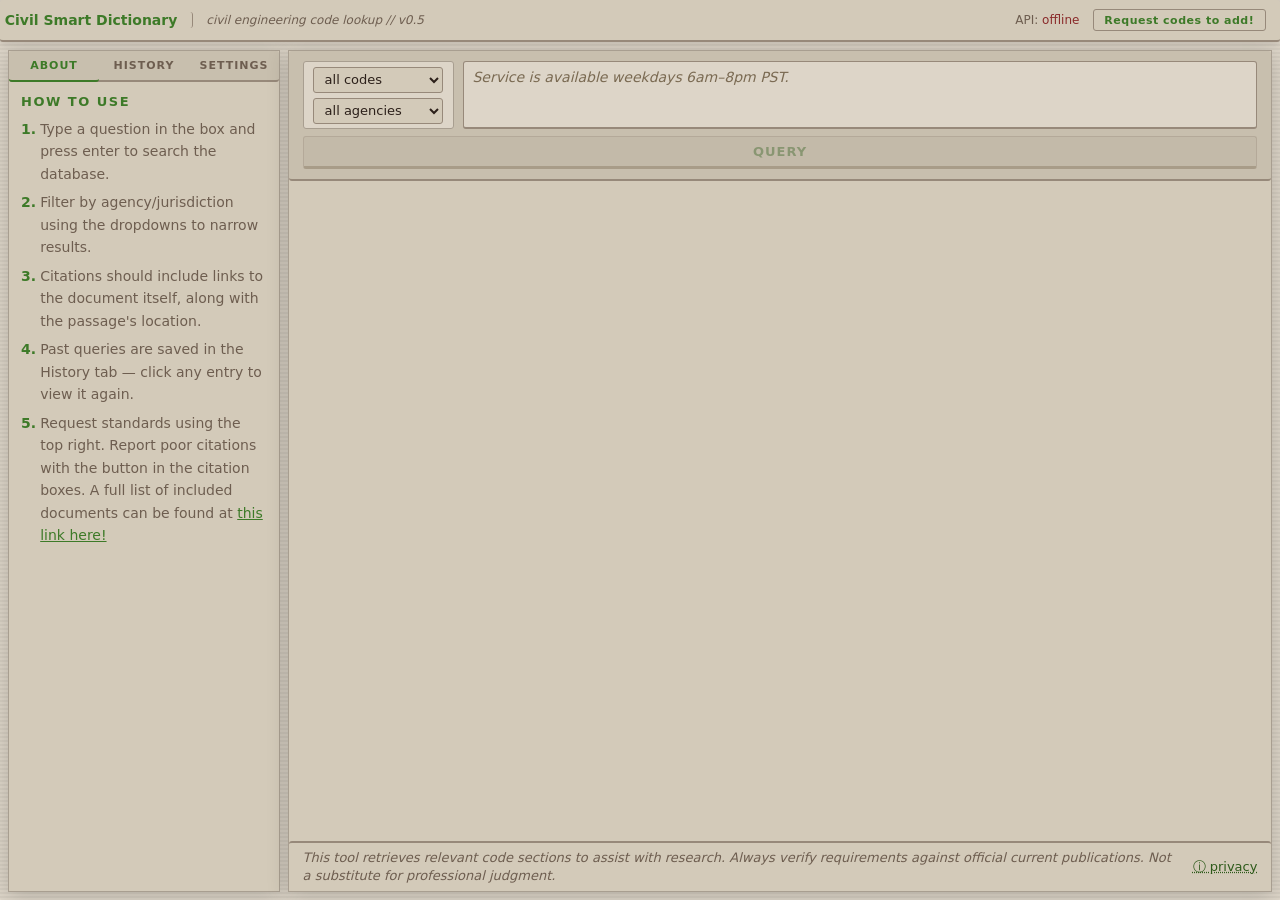
==== frontend/index.html @ 21df94f9 "Add Spot auto-recovery with AMI-based fast boot and S3 persistence - ec2_userdata.sh: new fast-boot " ====
<!DOCTYPE html>
<html lang="en" data-theme="">
<head>
<meta charset="UTF-8">
<meta name="viewport" content="width=device-width, initial-scale=1.0, viewport-fit=cover">
<title>Civil Smart Dictionary</title>
<link rel="icon" href="data:image/svg+xml,<svg xmlns='http://www.w3.org/2000/svg' viewBox='0 0 100 100'><text y='.9em' font-size='90'>📖</text></svg>">
<script>
/* Apply theme before first paint — prevents flash on dark-mode systems. */
(function(){
  var k='rag-civil-theme';
  var t=localStorage.getItem(k)||'evolve-light';
  document.documentElement.dataset.theme=t;
})();
</script>
<link rel="stylesheet" href="index.css">
</head>
<body>

<!-- ══ HEADER ══ -->
<div id="header">
  <div class="logo">Civil Smart Dictionary</div>
  <div class="tagline">civil engineering code lookup // v0.5</div>
  <div class="spacer"></div>
  <div id="status-bar">API: <span id="api-status">checking...</span></div>
  <button id="request-btn">Request codes to add!</button>
  <button id="sidebar-open" aria-label="Open panel">☰</button>
  <div id="mobile-nav">
    <button class="mobile-tab-btn active" data-tab="about">About</button>
    <button class="mobile-tab-btn" data-tab="history">History</button>
    <button class="mobile-tab-btn" data-tab="settings">Settings</button>
  </div>
</div>

<!-- ══ LAYOUT ══ -->
<div id="layout">

  <!-- ══ SIDEBAR ══ -->
  <div id="sidebar">
    <button id="sidebar-close" aria-label="Close panel">✕</button>
    <div id="sidebar-tabs">
      <button class="tab-btn active" data-tab="about">About</button>
      <button class="tab-btn" data-tab="history">History</button>
      <button class="tab-btn" data-tab="settings">Settings</button>
    </div>

    <!-- History tab -->
    <div id="tab-history" class="tab-panel">
      <div id="history-list">
        <div id="history-empty">no queries yet</div>
      </div>
    </div>

    <!-- Settings tab -->
    <div id="tab-settings" class="tab-panel">

      <div class="settings-section" id="theme-dropdown-row">
        <span class="settings-label">Theme</span>
        <select id="settings-theme-select">
          <option value="evolve-light">evolve light</option>
          <option value="evolve">evolve dark</option>
        </select>
      </div>

      <div class="settings-section" id="evolve-mode-row">
        <span class="settings-label">THEME</span>
        <div class="seg-toggle">
          <button class="seg-btn" id="evolve-light-btn">light</button>
          <button class="seg-btn" id="evolve-dark-btn">dark</button>
        </div>
      </div>

      <div class="settings-section" style="display:none">
        <button id="adv-toggle">
          <span id="adv-arrow">▶</span> Advanced Settings
        </button>
        <div id="adv-content">
          <div class="adv-row">
            <span>Result count</span>
            <input type="number" value="5" min="1" max="20"
              data-tooltip="Max source chunks returned per query">
          </div>
          <div class="adv-row">
            <span>Expand context</span>
            <input type="checkbox"
              data-tooltip="Include surrounding chunks for more context">
          </div>
        </div>
      </div>

    </div>

    <!-- About tab -->
    <div id="tab-about" class="tab-panel active">
      <div class="about-content">

        <div>
          <div class="about-section-label">How to Use</div>
          <ol class="how-to-list">
            <li data-n="1">Type a question in the box and press enter to search the database.</li>
            <li data-n="2">Filter by agency/jurisdiction using the dropdowns to narrow results.</li>
            <li data-n="3">Citations should include links to the document itself, along with the passage's location.</li>
            <li data-n="4">Past queries are saved in the History tab — click any entry to view it again.</li>
            <li data-n="5">Request standards using the top right. Report poor citations with the button in the citation boxes. A full list of included documents can be found at <a href="/standards">this link here!</a></li>
          </ol>
        </div>

      </div>
    </div>

    <div id="sidebar-footer">
      <button id="sidebar-request-btn">Request codes to add!</button>
    </div>
  </div><!-- /sidebar -->

  <!-- ══ MAIN ══ -->
  <div id="main">

    <div id="query-panel">
      <div id="query-row">
        <div id="filter-row">
          <select class="filter" id="filter-scope">
            <option value="">all codes</option>
          </select>
          <select class="filter" id="filter-agency">
            <option value="">all agencies</option>
          </select>
        </div>
        <textarea id="query-input" rows="1"
          placeholder="Ask a question..."></textarea>
      </div>
      <button id="submit-btn">QUERY</button>
    </div>

    <!-- ══ LLM CHAT WINDOW ══ -->
    <div id="chat-window">
      <div id="progress"><span class="spinner">█</span> <span id="progress-text">running query...</span></div>
      <div id="error-msg"></div>
      <!-- result cards appended here by renderResult() / streamed by runQuery() -->
    </div>
    <!-- ══ /LLM CHAT WINDOW ══ -->

    <div id="disclaimer">This tool retrieves relevant code sections to assist with research. Always verify requirements against official current publications. Not a substitute for professional judgment. <span class="privacy-tip" data-tooltip="No cookies, no tracking, no personal data collected. Usage statistics are recorded anonymously for performance monitoring.">ⓘ privacy</span></div>

  </div><!-- /main -->

</div><!-- /layout -->

<!-- ══ CORRECTION MODAL ══ -->
<div id="modal-overlay">
  <div id="modal">
    <h3>Flag Source Error</h3>
    <div class="modal-info" id="modal-info"></div>
    <label>New section number:</label>
    <input id="modal-input" type="text" placeholder="e.g. 1926.502(d)">
    <div class="modal-btns">
      <button class="modal-btn" id="modal-cancel">Cancel</button>
      <button class="modal-btn confirm" id="modal-confirm">Apply</button>
    </div>
  </div>
</div>

<!-- ══ REQUEST MODAL ══ -->
<div id="req-overlay">
  <div id="req-modal">
    <h3>Request a Document or Standard</h3>
    <p class="req-desc">Let me know what engineering codes or standards you'd like added to this tool.</p>
    <label>Document / standard to add <span class="req-required">*</span></label>
    <input id="req-doc" type="text" maxlength="200" autocomplete="off" placeholder="I cannot add copyrighted material!">
    <label>Link or related standards <span class="req-opt">(optional)</span></label>
    <textarea id="req-notes" maxlength="500" placeholder="Paste a link to the document, or list related standards and any other notes..."></textarea>
    <label>Email <span class="req-opt">(optional)</span></label>
    <input id="req-email" type="email" maxlength="120" autocomplete="off" placeholder="Fill this out and I'll let you know when it's added">
    <div class="modal-btns">
      <button class="modal-btn" id="req-cancel">Cancel</button>
      <button class="modal-btn confirm" id="req-send">Send Request</button>
    </div>
    <div id="req-status"></div>
  </div>
</div>

<!-- ══ TOOLTIP ══ -->
<div id="tooltip"></div>
<div id="sidebar-backdrop"></div>

<script>
'use strict';

/* ══════════════════════════════════════════════════════════════
   TOOLTIP SYSTEM
   Usage: add data-tooltip="your text" to any element.
   No additional JS setup needed — this block handles everything.
══════════════════════════════════════════════════════════════ */
(function() {
  const tip = document.getElementById('tooltip');
  function positionTip(x, y) {
    const pad = 14;
    const tw = tip.offsetWidth, th = tip.offsetHeight;
    let lx = x + pad, ty = y - th - pad;
    if (lx + tw > window.innerWidth  - pad) lx = x - tw - pad;
    if (ty < pad)                           ty = y + pad;
    tip.style.left = lx + 'px';
    tip.style.top  = ty + 'px';
  }
  document.addEventListener('mouseover', e => {
    const t = e.target.closest('[data-tooltip]');
    if (!t) return;
    tip.textContent = t.dataset.tooltip;
    tip.style.display = 'block';
  });
  document.addEventListener('mousemove', e => {
    if (tip.style.display !== 'block') return;
    positionTip(e.clientX, e.clientY);
  });
  document.addEventListener('mouseout', e => {
    if (e.target.closest('[data-tooltip]')) tip.style.display = 'none';
  });
  let _tipTarget = null;
  document.addEventListener('touchend', e => {
    const t = e.target.closest('[data-tooltip]');
    if (t && t !== _tipTarget) {
      const r = t.getBoundingClientRect();
      tip.textContent = t.dataset.tooltip;
      tip.style.display = 'block';
      positionTip(r.left + r.width / 2, r.top);
      _tipTarget = t;
      e.preventDefault();
    } else {
      tip.style.display = 'none';
      _tipTarget = null;
    }
  }, { passive: false });
})();

/* ══════════════════════════════════════════════════════════════
   THEME SYSTEM
══════════════════════════════════════════════════════════════ */
const THEME_KEY = 'rag-civil-theme';
const themeSelect    = document.getElementById('settings-theme-select');
const evolveDarkBtn  = document.getElementById('evolve-dark-btn');
const evolveLightBtn = document.getElementById('evolve-light-btn');

function applyTheme(theme) {
  document.documentElement.dataset.theme = theme;
  themeSelect.value = theme;
  localStorage.setItem(THEME_KEY, theme);
  evolveDarkBtn.classList.toggle('active',  theme === 'evolve');
  evolveLightBtn.classList.toggle('active', theme === 'evolve-light');
}

themeSelect.addEventListener('change', () => applyTheme(themeSelect.value));
evolveDarkBtn.addEventListener('click',  () => applyTheme('evolve'));
evolveLightBtn.addEventListener('click', () => applyTheme('evolve-light'));

applyTheme(localStorage.getItem(THEME_KEY) ||
    (window.matchMedia('(prefers-color-scheme: dark)').matches ? 'evolve' : 'evolve-light'));

/* ══════════════════════════════════════════════════════════════
   SIDEBAR TABS
══════════════════════════════════════════════════════════════ */
document.querySelectorAll('.tab-btn').forEach(btn => {
  btn.addEventListener('click', () => {
    const target = btn.dataset.tab;
    document.querySelectorAll('.tab-btn').forEach(b => b.classList.toggle('active', b.dataset.tab === target));
    document.querySelectorAll('.tab-panel').forEach(p => p.classList.toggle('active', p.id === 'tab-' + target));
  });
});

/* ══════════════════════════════════════════════════════════════
   ADVANCED SETTINGS TOGGLE
══════════════════════════════════════════════════════════════ */
document.getElementById('adv-toggle').addEventListener('click', () => {
  document.getElementById('adv-content').classList.toggle('open');
  document.getElementById('adv-arrow').classList.toggle('open');
});


/* ══════════════════════════════════════════════════════════════
   ROTATING PLACEHOLDER — typewriter effect, 10s interval
══════════════════════════════════════════════════════════════ */
let apiOffline = false;
(function() {
  const examples = [
    "What is the minimum lane width for a rural arterial road?",
    "When is a traffic impact study required for new development?",
    "What are the ADA design standards for pedestrian ramps?",
    "What compressive strength is required for bridge deck concrete?",
    "What stormwater controls are required under the EPA Construction General Permit?",
    "How far must a street tree be planted from a fire hydrant in Seattle?",
    "What is the minimum clear width for a sidewalk per PROWAG?",
    "What stopping sight distance is required at 30 mph design speed?",
    "What slope is required for an accessible parking space?",
    "What does MUTCD require for edge line markings on rural two-lane roads?",
    "What is the maximum grade allowed for a shared use path?",
  ];
  const PREFIX = `Ask a question like \u201c`;
  const input = document.getElementById('query-input');
  let phraseIdx = 0;
  let charTimer = null;

  function typePhrase() {
    if (apiOffline) return;
    const phrase = examples[phraseIdx];
    phraseIdx = (phraseIdx + 1) % examples.length;
    const full = `${PREFIX}${phrase}\u201d`;
    let i = PREFIX.length;
    input.placeholder = full.slice(0, i);
    if (charTimer) clearInterval(charTimer);
    charTimer = setInterval(() => {
      if (apiOffline) { clearInterval(charTimer); charTimer = null; return; }
      i++;
      input.placeholder = full.slice(0, i);
      if (i >= full.length) { clearInterval(charTimer); charTimer = null; }
    }, 35);
  }

  typePhrase();
  setInterval(typePhrase, 10000);
})();

/* ══════════════════════════════════════════════════════════════
   REQUEST MODAL
   Security: all user input via .value (never innerHTML);
   maxlength enforced in HTML + server-side; 30s rate limit.
══════════════════════════════════════════════════════════════ */
const reqOverlay = document.getElementById('req-overlay');
const reqSendBtn = document.getElementById('req-send');
const reqStatus  = document.getElementById('req-status');
let lastReqSend  = 0;

document.getElementById('request-btn').addEventListener('click', () => {
  document.getElementById('req-doc').value   = '';
  document.getElementById('req-notes').value = '';
  document.getElementById('req-email').value = '';
  reqStatus.textContent = ''; reqStatus.className = '';
  reqSendBtn.disabled = false; reqSendBtn.textContent = 'Send Request';
  reqOverlay.classList.add('visible');
  document.getElementById('req-doc').focus();
});

document.getElementById('req-cancel').addEventListener('click', () =>
  reqOverlay.classList.remove('visible'));
reqOverlay.addEventListener('click', e => {
  if (e.target === reqOverlay) reqOverlay.classList.remove('visible');
});

reqSendBtn.addEventListener('click', async () => {
  const doc   = document.getElementById('req-doc').value.trim().slice(0, 200);
  const notes = document.getElementById('req-notes').value.trim().slice(0, 500);
  const email = document.getElementById('req-email').value.trim().slice(0, 120);

  if (!doc) {
    reqStatus.textContent = 'Please specify a document or standard.';
    reqStatus.className = 'err';
    return;
  }
  if (Date.now() - lastReqSend < 30000) {
    reqStatus.textContent = 'Please wait before sending another request.';
    reqStatus.className = 'err';
    return;
  }

  reqSendBtn.disabled = true;
  reqSendBtn.textContent = 'Sending\u2026';
  reqStatus.textContent = ''; reqStatus.className = '';

  try {
    const r = await fetch(API + '/request', {
      method: 'POST',
      headers: {'Content-Type': 'application/json'},
      body: JSON.stringify({document: doc, notes, email}),
    });
    if (!r.ok) throw new Error((await r.json()).detail || r.statusText);
    lastReqSend = Date.now();
    reqStatus.textContent = 'Request sent \u2014 thank you!';
    reqStatus.className = 'ok';
    setTimeout(() => reqOverlay.classList.remove('visible'), 1800);
  } catch(e) {
    reqStatus.textContent = 'Send failed: ' + e.message;
    reqStatus.className = 'err';
    reqSendBtn.disabled = false;
    reqSendBtn.textContent = 'Send Request';
  }
});

/* ══════════════════════════════════════════════════════════════
   ANALYTICS — fire-and-forget usage events
══════════════════════════════════════════════════════════════ */
function logAnalyticsEvent(event, source_file = null) {
  fetch(API + '/analytics/event', {
    method: 'POST',
    headers: {'Content-Type': 'application/json'},
    body: JSON.stringify({event, source_file}),
  }).catch(e => console.error('[analytics]', e));
}

/* ══════════════════════════════════════════════════════════════
   APP STATE + ELEMENT REFS
══════════════════════════════════════════════════════════════ */
const PROD_HOSTS = ['civilsmartdictionary.com', 'www.civilsmartdictionary.com'];
const API = PROD_HOSTS.includes(window.location.hostname)
  ? 'https://api.civilsmartdictionary.com' : '';
let queryHistory = [];
let currentIndex = -1;
let pendingCorrection = null;
let lastResult = null;   // captured by renderResult / pushHistory for reportError

const SOURCE_COLOR_PALETTE = [
  '#4e8ef7', '#e06c75', '#56b6c2', '#d19a66',
  '#98c379', '#c678dd', '#e5c07b', '#61afef',
  '#be5046', '#2bbac5',
];
const _sourceColorMap = {};
let   _sourceColorIdx = 0;

function getSourceColor(sourceFile) {
  if (!_sourceColorMap[sourceFile]) {
    _sourceColorMap[sourceFile] = SOURCE_COLOR_PALETTE[_sourceColorIdx % SOURCE_COLOR_PALETTE.length];
    _sourceColorIdx++;
  }
  return _sourceColorMap[sourceFile];
}

const queryInput   = document.getElementById('query-input');
const submitBtn    = document.getElementById('submit-btn');
const filterScope  = document.getElementById('filter-scope');
const filterAgency = document.getElementById('filter-agency');
const progressEl   = document.getElementById('progress');
const progressText = document.getElementById('progress-text');
const errorEl      = document.getElementById('error-msg');
const chatWindow   = document.getElementById('chat-window');
const historyList  = document.getElementById('history-list');
const historyEmpty = document.getElementById('history-empty');
const apiStatus    = document.getElementById('api-status');
const modalOverlay = document.getElementById('modal-overlay');
const modalInfo    = document.getElementById('modal-info');
const modalInput   = document.getElementById('modal-input');
const modalCancel  = document.getElementById('modal-cancel');
const modalConfirm = document.getElementById('modal-confirm');

/* ══════════════════════════════════════════════════════════════
   API STATUS + FILTERS
══════════════════════════════════════════════════════════════ */
async function checkApi() {
  try {
    const r = await fetch(API + '/filters');
    if (!r.ok) throw new Error(r.status);
    apiOffline = false;
    apiStatus.className = 'ok';
    apiStatus.textContent = 'online';
    queryInput.disabled = false;
    submitBtn.disabled = false;
    populateFilters(await r.json());
  } catch {
    apiOffline = true;
    apiStatus.className = 'err';
    apiStatus.textContent = 'offline';
    queryInput.disabled = true;
    const pstHour = new Date().toLocaleString('en-US', {
      timeZone: 'America/Los_Angeles', hour: 'numeric', hour12: false
    });
    const h = parseInt(pstHour, 10);
    queryInput.placeholder = (h >= 6 && h < 20)
      ? 'Service is restarting — please wait a few minutes and refresh.'
      : 'Service is available weekdays 6am\u20138pm PST.';
    submitBtn.disabled = true;
  }
}

const STATE_NAMES = {
  WA: 'Washington', OR: 'Oregon', CA: 'California', ID: 'Idaho',
  MT: 'Montana', CO: 'Colorado', TX: 'Texas', FL: 'Florida',
  NY: 'New York', AZ: 'Arizona', NV: 'Nevada', UT: 'Utah',
  USA: 'United States',
};

function scopeLabel(s) {
  if (s.jurisdiction === 'FEDERAL') {
    return STATE_NAMES[s.state] || s.state || 'All federal';
  }
  if (s.jurisdiction === 'STATE') {
    return STATE_NAMES[s.state] || s.state || 'All state';
  }
  if (s.jurisdiction === 'LOCAL') {
    const loc = s.locality || '';
    const st  = s.state || '';
    return st ? `${loc}, ${st}` : loc || 'All local';
  }
  return s.jurisdiction || 'Unknown';
}

function populateFilters(data) {
  window._allAgencies = data.agencies || [];

  const tiers = ['FEDERAL', 'STATE', 'LOCAL'];
  for (const tier of tiers) {
    const tierScopes = (data.scopes || []).filter(s => s.jurisdiction === tier);
    if (!tierScopes.length) continue;

    const divider = document.createElement('option');
    divider.disabled = true;
    divider.textContent = `\u2500\u2500 ${tier.toLowerCase()} \u2500\u2500`;
    filterScope.appendChild(divider);

    for (const s of tierScopes) {
      const opt = document.createElement('option');
      opt.value = `${s.jurisdiction}|${s.state}|${s.locality}`;
      opt.textContent = '  ' + scopeLabel(s);
      opt.dataset.jurisdiction = s.jurisdiction;
      opt.dataset.state        = s.state;
      opt.dataset.locality     = s.locality;
      filterScope.appendChild(opt);
    }
  }

  updateAgencyDropdown(null);
}

function updateAgencyDropdown(scopeOpt) {
  const current = filterAgency.value;
  filterAgency.innerHTML = '<option value="">all agencies</option>';

  const agencies = (window._allAgencies || []).filter(a => {
    if (!scopeOpt) return true;
    const j = scopeOpt.dataset.jurisdiction;
    const s = scopeOpt.dataset.state;
    const l = scopeOpt.dataset.locality;
    if (j && a.jurisdiction !== j) return false;
    if (s && a.state       !== s) return false;
    if (l && a.locality    !== l) return false;
    return true;
  });

  for (const ag of agencies) {
    const opt = document.createElement('option');
    opt.value = ag.name;
    opt.textContent = ag.name;
    filterAgency.appendChild(opt);
  }

  if ([...filterAgency.options].some(o => o.value === current)) {
    filterAgency.value = current;
  }
}

filterScope.addEventListener('change', function() {
  const opt = this.selectedIndex > 0 ? this.options[this.selectedIndex] : null;
  updateAgencyDropdown(opt && opt.dataset.jurisdiction ? opt : null);
});

/* ══════════════════════════════════════════════════════════════
   QUERY RUNNER — streams source blocks one at a time via SSE
══════════════════════════════════════════════════════════════ */
async function runQuery() {
  const q = queryInput.value.trim();
  if (!q) return;

  logAnalyticsEvent('prompt_submitted');
  queryInput.value = '';
  queryInput.dispatchEvent(new Event('input'));
  setLoading(true);
  clearChatWindow();

  const card = document.createElement('div');
  card.className = 'result-card';
  const queryEcho = document.createElement('div');
  queryEcho.className = 'query-echo';
  queryEcho.textContent = q;
  card.appendChild(queryEcho);
  const respLabel = document.createElement('div');
  respLabel.className = 'section-label';
  respLabel.textContent = 'Response';
  card.appendChild(respLabel);
  chatWindow.appendChild(card);

  let sourceGroups = [];
  let tailBlock = null;
  let tailSpan   = null;

  try {
    const scopeOpt = filterScope.selectedIndex > 0
      ? filterScope.options[filterScope.selectedIndex] : null;
    const r = await fetch(API + '/query/stream', {
      method: 'POST',
      headers: {'Content-Type': 'application/json'},
      body: JSON.stringify({
        query:               q,
        filter_jurisdiction: scopeOpt?.dataset.jurisdiction || null,
        filter_state:        scopeOpt?.dataset.state        || null,
        filter_locality:     scopeOpt?.dataset.locality     || null,
        filter_agency:       filterAgency.value             || null,
      }),
    });

    const reader = r.body.getReader();
    const dec = new TextDecoder();
    let buf = '';

    while (true) {
      const {done, value} = await reader.read();
      if (done) break;
      buf += dec.decode(value, {stream: true});
      const lines = buf.split('\n');
      buf = lines.pop();   // keep incomplete line

      for (const line of lines) {
        if (!line.startsWith('data: ')) continue;
        let ev;
        try { ev = JSON.parse(line.slice(6)); } catch { continue; }

        if (ev.type === 'meta') {
          sourceGroups = ev.source_groups || [];
          const seen = new Set();
          for (const src of sourceGroups) {
            if (src && src.source_file && !seen.has(src.source_file)) {
              seen.add(src.source_file);
              logAnalyticsEvent('manual_pulled', src.source_file);
            }
          }

        } else if (ev.type === 'source_block') {
          if (!tailBlock) {
            [tailBlock, tailSpan] = makeResponseBox(card);
          }
          const src = (ev.n != null && ev.n > 0 && ev.n <= sourceGroups.length) ? sourceGroups[ev.n - 1] : null;
          if (src) {
            tailBlock.appendChild(buildCitationLine(src));
            tailBlock.parentElement.style.borderLeftColor = getSourceColor(src.source_file);
          }
          tailBlock = null; tailSpan = null;

        } else if (ev.type === 'text') {
          if (ev.text) {
            if (!tailBlock) [tailBlock, tailSpan] = makeResponseBox(card);
            tailSpan.appendChild(document.createTextNode(ev.text));
          }

        } else if (ev.type === 'fail') {
          makeFailBox(card, ev.text);
          logAnalyticsEvent('fail_response');

        } else if (ev.type === 'done') {
          const stored = {query: q, response: ev.raw || '', source_groups: sourceGroups};
          pushHistory(q, stored);
          setLoading(false);

        } else if (ev.type === 'error') {
          showError(ev.message);
          setLoading(false);
        }
      }
    }
  } catch(e) {
    showError(e.message);
    setLoading(false);
  }
}

function setLoading(on) {
  submitBtn.disabled = on;
  progressEl.style.display = on ? 'block' : 'none';
  if (on) progressText.textContent = 'connecting to database...';
}

function showError(msg) {
  errorEl.textContent = 'ERROR: ' + msg;
  errorEl.style.display = 'block';
}

/* ══════════════════════════════════════════════════════════════
   LLM CHAT WINDOW
   renderResult, parseResponse, buildCitationLine, makeSep,
   clearChatWindow, reportError
   Edit this section to change output display independently.
══════════════════════════════════════════════════════════════ */

/** Creates a response-text box + response-block + block-text span, appends to card.
 *  Returns [block, span] so callers can append content and cache the span. */
function makeResponseBox(card) {
  const box   = document.createElement('div');  box.className   = 'response-text';
  const block = document.createElement('div');  block.className = 'response-block';
  const sp    = document.createElement('span'); sp.className    = 'block-text';
  block.appendChild(sp);
  box.appendChild(block);
  card.appendChild(box);
  return [block, sp];
}

function makeFailBox(card, text) {
  const box = document.createElement('div'); box.className = 'response-text';
  const el  = document.createElement('p');   el.className  = 'fail-msg';
  if (text) el.textContent = text;
  box.appendChild(el);
  card.appendChild(box);
}

function clearChatWindow() {
  errorEl.style.display = 'none';
  chatWindow.querySelectorAll('.result-card').forEach(el => el.remove());
}

/** renderResult — used for history replay only (not live queries).
 *  Renders stored raw response all at once via parseResponse. */
function renderResult(data) {
  lastResult = data;
  const sourceGroups = data.source_groups || [];
  const card = document.createElement('div');
  card.className = 'result-card';

  const queryEcho = document.createElement('div');
  queryEcho.className = 'query-echo';
  queryEcho.textContent = data.query || '';
  card.appendChild(queryEcho);

  const respLabel = document.createElement('div');
  respLabel.className = 'section-label';
  respLabel.textContent = 'Response';
  card.appendChild(respLabel);

  parseResponse(card, data.response || '', sourceGroups);
  chatWindow.appendChild(card);
}

function renderTextWithBold(parent, text) {
  const boldRe = /\*\*(.*?)\*\*/g;
  let last = 0, m;
  while ((m = boldRe.exec(text)) !== null) {
    if (m.index > last) parent.appendChild(document.createTextNode(text.slice(last, m.index)));
    const strong = document.createElement('strong');
    strong.textContent = m[1];
    parent.appendChild(strong);
    last = boldRe.lastIndex;
  }
  if (last < text.length) parent.appendChild(document.createTextNode(text.slice(last)));
}

/**
 * parseResponse — renders stored raw text into card as separate response-text boxes,
 * one per [[SRC_N]] citation block.
 */
function parseResponse(card, text, sourceGroups) {
  // Strip any <think>...</think> blocks the server may have left in the raw text
  const cleaned = text.replace(/<think>[\s\S]*?<\/think>/g, '');
  const re = /\[\[SRC_(\d+)\]\]|\[\[FAIL\]\]/g;
  let last = 0, m;
  while ((m = re.exec(cleaned)) !== null) {
    if (m[1] != null) {
      const seg = cleaned.slice(last, m.index).trim();
      const [block, sp] = makeResponseBox(card);
      if (seg) renderTextWithBold(sp, seg);
      const src = sourceGroups && sourceGroups[parseInt(m[1], 10) - 1];
      if (src) {
        block.appendChild(buildCitationLine(src));
        block.parentElement.style.borderLeftColor = getSourceColor(src.source_file);
      }
    } else {
      const seg = cleaned.slice(last, m.index).trim();
      makeFailBox(card, seg);
    }
    last = re.lastIndex;
  }
  const trailing = cleaned.slice(last).trim();
  if (trailing) {
    const [, sp] = makeResponseBox(card);
    renderTextWithBold(sp, trailing);
  }
}

/** reportError — stub: logs flag event; wire to /report endpoint when ready. */
function reportError(chunk) {
  // TODO: POST to /report endpoint when backend route is ready.
  // lastResult.query and lastResult.response available here.
  console.warn('[flag error]', {
    query:       lastResult ? lastResult.query    : '',
    response:    lastResult ? lastResult.response : '',
    source_file: chunk.source_file,
    section:     chunk.section,
    page:        chunk.page,
    text:        chunk.text,
  });
}

/** buildCitationLine — single flex-row citation with tooltips. */
function buildCitationLine(chunk) {
  const d = chunk.distance || 0;
  const distClass = d < 0.3 ? 'dist-close' : d < 0.6 ? 'dist-mid' : 'dist-far';
  const row = document.createElement('div');
  row.className = 'citation-line ' + distClass;
  row.style.borderLeftColor = getSourceColor(chunk.source_file);

  const pdfPage   = Math.max(1, parseInt(chunk.page, 10) || 1);
  const pageSuffix = pdfPage > 1 ? ' · PDF page ' + pdfPage : '';

  const file = document.createElement('span');
  file.className = 'cit-file';
  if (chunk.file_link) {
    const a = document.createElement('a');
    const isPdf = chunk.file_link.toLowerCase().endsWith('.pdf');
    a.href = isPdf ? chunk.file_link + '#page=' + pdfPage : chunk.file_link;
    a.target = '_blank';
    a.rel = 'noopener noreferrer';
    a.textContent = chunk.source_file + ' (SEE FILE)';
    file.appendChild(a);
  } else {
    file.textContent = chunk.source_file;
  }
  file.dataset.tooltip = (chunk.file_link ? 'Click to go to source' : 'Link not found') + pageSuffix;
  row.appendChild(file);

  row.appendChild(makeSep());

  const sec = document.createElement('span');
  sec.className = 'cit-meta';
  sec.textContent = '§';
  const secSpan = document.createElement('span');
  secSpan.className = 'cit-section';
  secSpan.textContent = chunk.section || '??';
  sec.appendChild(secSpan);
  sec.dataset.tooltip = 'section number';
  row.appendChild(sec);

  row.appendChild(makeSep());

  const pg = document.createElement('span');
  pg.className = 'cit-meta';
  pg.textContent = 'pg ';
  const pgSpan = document.createElement('span');
  pgSpan.textContent = chunk.doc_page || '?';
  pg.appendChild(pgSpan);
  pg.dataset.tooltip = 'document page';
  row.appendChild(pg);

  if (chunk.agency) {
    row.appendChild(makeSep());
    const ag = document.createElement('span');
    ag.className = 'cit-meta';
    const agSpan = document.createElement('span');
    agSpan.textContent = chunk.agency;
    ag.appendChild(agSpan);
    ag.dataset.tooltip = 'issuing agency';
    row.appendChild(ag);
  }

  if (chunk.llm_corrected_section) {
    const corr = document.createElement('span');
    corr.className = 'cit-corr';
    corr.textContent = '[corrected]';
    row.appendChild(corr);
  }

  const spacer = document.createElement('span');
  spacer.className = 'cit-spacer';
  row.appendChild(spacer);

  const dist = document.createElement('span');
  dist.className = 'cit-dist';
  dist.textContent = 'd=' + d.toFixed(3);
  dist.dataset.tooltip = 'calculated similarity to prompt';
  row.appendChild(dist);

  const btn = document.createElement('button');
  btn.className = 'correct-btn';
  btn.textContent = 'Flag citation as broken';
  btn.dataset.tooltip = 'Report a broken link or incorrect citation metadata';
  btn.onclick = () => {
    if (btn.disabled) return;
    btn.disabled = true;
    btn.classList.add('flagged');
    reportError(chunk);
  };
  row.appendChild(btn);

  return row;
}

function makeSep() {
  const s = document.createElement('span');
  s.className = 'cit-sep';
  s.textContent = '·';
  return s;
}

/* ══════════════════════════════════════════════════════════════
   QUERY HISTORY
══════════════════════════════════════════════════════════════ */
function pushHistory(q, data) {
  lastResult = data;
  queryHistory.unshift({
    query: q, data,
    ts: new Date().toLocaleTimeString([], {hour:'2-digit', minute:'2-digit'}),
  });
  currentIndex = 0;
  renderHistory();
}

function renderHistory() {
  if (queryHistory.length === 0) { historyEmpty.style.display = 'block'; return; }
  historyEmpty.style.display = 'none';
  historyList.innerHTML = '';
  queryHistory.forEach((entry, i) => {
    const item = document.createElement('div');
    item.className = 'history-item' + (i === currentIndex ? ' active' : '');
    const tsSpan = document.createElement('span');
    tsSpan.className = 'ts';
    tsSpan.textContent = entry.ts;
    item.appendChild(tsSpan);
    item.appendChild(document.createTextNode(entry.query));
    item.onclick = () => {
      currentIndex = i;
      renderHistory();
      clearChatWindow();
      renderResult(entry.data);
    };
    historyList.appendChild(item);
  });
}

/* ═════════════════���════════════════════════════════════════════
   CORRECTION MODAL (kept for future use; not called by flag button)
══════════════════════════════════════════════════════════════ */
function openCorrectModal(chunk) {
  pendingCorrection = chunk;
  modalInfo.textContent = '';
  [
    ['File: ', chunk.source_file],
    ['Current section: ', chunk.section || 'UNKNOWN'],
    ['Page: ', chunk.page],
  ].forEach(([label, value]) => {
    modalInfo.appendChild(document.createTextNode(label));
    const sp = document.createElement('span');
    sp.textContent = String(value);
    modalInfo.appendChild(sp);
    modalInfo.appendChild(document.createElement('br'));
  });
  const chunkLabel = document.createTextNode('\u00a0\u00a0Chunk: ');
  const chunkSpan = document.createElement('span');
  chunkSpan.textContent = chunk.chunk_index !== undefined ? String(chunk.chunk_index) : '?';
  modalInfo.appendChild(chunkLabel);
  modalInfo.appendChild(chunkSpan);
  modalInput.value = chunk.section || '';
  modalOverlay.classList.add('visible');
  modalInput.focus(); modalInput.select();
}

function closeModal() {
  modalOverlay.classList.remove('visible');
  pendingCorrection = null;
}

async function applyCorrection() {
  const c = pendingCorrection;
  const newSection = modalInput.value.trim();
  if (!newSection || !c) { closeModal(); return; }

  modalConfirm.disabled = true;
  modalConfirm.textContent = 'applying...';

  try {
    const r = await fetch(API + '/correct', {
      method: 'POST',
      headers: {'Content-Type': 'application/json'},
      body: JSON.stringify({
        source_file: c.source_file,
        page: c.page,
        chunk_index: c.chunk_index || 0,
        new_section: newSection,
      }),
    });
    if (!r.ok) { const errData = await r.json().catch(() => ({})); throw new Error(errData.detail || r.statusText); }
    c.section = newSection;
    c.llm_corrected_section = true;
    if (currentIndex >= 0) {
      clearChatWindow();
      renderResult(queryHistory[currentIndex].data);
    }
  } catch(e) {
    alert('Correction failed: ' + e.message);
  } finally {
    modalConfirm.disabled = false;
    modalConfirm.textContent = 'Apply';
    closeModal();
  }
}

/* ══════════════════════════════════════════════════════════════
   EVENT LISTENERS
══════════════════════════════════════════════════════════════ */
submitBtn.addEventListener('click', runQuery);
queryInput.addEventListener('keydown', e => {
  if (e.key === 'Enter' && !e.shiftKey) { e.preventDefault(); runQuery(); }
});
queryInput.addEventListener('input', () => {
  queryInput.style.height = 'auto';
  queryInput.style.height = Math.min(queryInput.scrollHeight, 120) + 'px';
});
modalCancel.addEventListener('click', closeModal);
modalConfirm.addEventListener('click', applyCorrection);
modalOverlay.addEventListener('click', e => { if (e.target === modalOverlay) closeModal(); });
modalInput.addEventListener('keydown', e => { if (e.key === 'Enter') applyCorrection(); });

/* ══════════════════════════════════════════════════════════════
   INIT
══════════════════════════════════════════════════════════════ */
checkApi();

/* ══════════════════════════════════════════════════════════════
   MOBILE DRAWER
══════════════════════════════════════════════════════════════ */
function openSidebarTab(target) {
  document.querySelectorAll('.tab-btn').forEach(b =>
    b.classList.toggle('active', b.dataset.tab === target));
  document.querySelectorAll('.tab-panel').forEach(p =>
    p.classList.toggle('active', p.id === 'tab-' + target));
  document.querySelectorAll('.mobile-tab-btn').forEach(b =>
    b.classList.toggle('active', b.dataset.tab === target));
  document.getElementById('sidebar').classList.add('open');
  document.getElementById('sidebar-backdrop').classList.add('visible');
  document.body.style.overflow = 'hidden';
}

function closeSidebar() {
  document.getElementById('sidebar').classList.remove('open');
  document.getElementById('sidebar-backdrop').classList.remove('visible');
  document.body.style.overflow = '';
}

document.querySelectorAll('.mobile-tab-btn').forEach(btn =>
  btn.addEventListener('click', () => openSidebarTab(btn.dataset.tab)));

document.getElementById('sidebar-close').addEventListener('click', closeSidebar);
document.getElementById('sidebar-backdrop').addEventListener('click', closeSidebar);

document.getElementById('sidebar-open').addEventListener('click', () => {
  document.getElementById('sidebar').classList.add('open');
  document.getElementById('sidebar-backdrop').classList.add('visible');
  document.body.style.overflow = 'hidden';
});

document.getElementById('sidebar-request-btn').addEventListener('click', () => {
  closeSidebar();
  document.getElementById('request-btn').click();
});
</script>

</body>
</html>
---- frontend/index.css ----
/* ══════════════════════════════════════════════════════════════
   THEME VARIABLES
══════════════════════════════════════════════════════════════ */

:root {
  --bg:       #0a0a0a;
  --bg1:      #111111;
  --bg2:      #1a1a1a;
  --bg3:      #222222;
  --border:   #2a2a2a;
  --border2:  #333333;
  --text:     #d8d8d8;
  --dim:      #848484;
  --dim2:     #6a6a6a;
  --accent:   #4a9eff;
  --accent2:  #2a6acc;
  --green:    #4aff8a;
  --yellow:   #ffcc44;
  --red:      #ff4a4a;
  --orange:   #ff8a2a;
  --logo-color:          var(--accent);
  --btn-bg:              var(--accent2);
  --btn-border:          var(--accent);
  --btn-color:           #fff;
  --btn-hover-bg:        var(--accent);
  --radius:              0px;
  --card-radius:         0px;
  --body-font:           'Courier New', Courier, monospace;
  --filter-label-color:  var(--dim);
  --section-label-color: var(--dim);
  --citation-left:       var(--accent2);
  --progress-color:      var(--accent);
  --modal-top-border:    none;
  --modal-confirm-color: var(--yellow);
  --modal-confirm-border:var(--yellow);
  --correct-btn-color:   var(--yellow);
  --history-active-color:var(--accent);
  --history-active-bg:   var(--bg3);
  --tab-active-border:   var(--accent);
  --gap:                 0.5rem;
  --card-shadow:         0 2px 12px rgba(0,0,0,0.25);
  color-scheme: dark;
}

/* ── evolve dark ── */
html[data-theme="evolve"] {
  color-scheme: dark;
  --bg:       #141a14;
  --bg1:      #1a221a;
  --bg2:      #202a20;
  --bg3:      #273027;
  --border:   #2e3d2e;
  --border2:  #3a4e3a;
  --text:     #d6d6bc;
  --dim:      #708870;
  --dim2:     #587858;
  --accent:   #9aba7a;
  --accent2:  #6a8a4a;
  --green:    #6aaa8a;
  --yellow:   #d4ba7a;
  --red:      #aa6a6a;
  --orange:   #aa8a5a;
  --logo-color:          var(--accent);
  --btn-bg:              var(--bg3);
  --btn-border:          var(--border2);
  --btn-color:           var(--accent);
  --btn-hover-bg:        var(--bg2);
  --radius:              3px;
  --card-radius:         0px;
  --body-font:           system-ui, -apple-system, 'Segoe UI', sans-serif;
  --filter-label-color:  var(--yellow);
  --section-label-color: var(--yellow);
  --citation-left:       var(--accent);
  --progress-color:      var(--accent);
  --modal-top-border:    3px solid var(--yellow);
  --modal-confirm-color: var(--yellow);
  --modal-confirm-border:var(--yellow);
  --correct-btn-color:   var(--yellow);
  --history-active-color:var(--accent);
  --history-active-bg:   var(--bg3);
  --tab-active-border:   var(--accent);
  --card-shadow:         0 4px 20px rgba(0,0,0,0.5);
}

/* ── evolve light (warm parchment) ── */
html[data-theme="evolve-light"] {
  color-scheme: light;
  --bg:       #ddd5c8;
  --bg1:      #d3cab9;
  --bg2:      #c8bfae;
  --bg3:      #bdb4a4;
  --border:   #a89e90;
  --border2:  #97897a;
  --text:     #2c201a;
  --dim:      #6e5e50;
  --dim2:     #7a6a52;
  --accent:   #3d7a28;
  --accent2:  #2d5a1a;
  --green:    #2a7a4a;
  --yellow:   #7a5c0a;
  --red:      #8a2a2a;
  --orange:   #7a4a1a;
  --logo-color:          var(--accent);
  --btn-bg:              var(--bg3);
  --btn-border:          var(--border2);
  --btn-color:           var(--accent2);
  --btn-hover-bg:        var(--bg2);
  --radius:              3px;
  --card-radius:         0px;
  --body-font:           system-ui, -apple-system, 'Segoe UI', sans-serif;
  --filter-label-color:  var(--yellow);
  --section-label-color: var(--yellow);
  --citation-left:       var(--accent);
  --progress-color:      var(--accent);
  --modal-top-border:    3px solid var(--yellow);
  --modal-confirm-color: var(--yellow);
  --modal-confirm-border:var(--yellow);
  --correct-btn-color:   var(--yellow);
  --history-active-color:var(--accent);
  --history-active-bg:   var(--bg3);
  --tab-active-border:   var(--accent);
  --card-shadow:         0 4px 20px rgba(0,0,0,0.18);
}

/* ══════════════════════════════════════════════════════════════
   GLOBAL RESET + KEYFRAMES
══════════════════════════════════════════════════════════════ */

* { box-sizing: border-box; margin: 0; padding: 0; border-radius: var(--radius); }

@keyframes blink    { 50%{opacity:0} }
@keyframes reqShift {
  0%, 100% { color: var(--accent); border-color: var(--border2); }
  50%      { color: var(--green);  border-color: var(--accent);  }
}

/* ══════════════════════════════════════════════════════════════
   BODY + LAYOUT
══════════════════════════════════════════════════════════════ */

body {
  background: var(--bg);
  color: var(--text);
  font-family: var(--body-font, 'Courier New', Courier, monospace);
  font-size: 14px;
  height: 100vh;
  display: flex;
  flex-direction: column;
  overflow: hidden;
}

html[data-theme="evolve"] body,
html[data-theme="evolve-light"] body {
  background-image: repeating-linear-gradient(
    0deg, transparent, transparent 2px, rgba(0,0,0,0.04) 2px, rgba(0,0,0,0.04) 4px
  );
}

#layout {
  display: flex;
  flex: 1;
  padding: var(--gap);
  gap: var(--gap);
  min-height: 0;
  min-width: 0;
  overflow: hidden;
}

/* ══════════════════════════════════════════════════════════════
   HEADER
══════════════════════════════════════════════════════════════ */

#header {
  background: var(--bg1);
  border-bottom: 1px solid var(--border);
  padding: 0.45rem 0.85rem 0.45rem 0.3rem;
  display: flex;
  align-items: center;
  gap: 0.85rem;
  flex-shrink: 0;
}
html[data-theme="evolve"] #header,
html[data-theme="evolve-light"] #header {
  border-bottom-width: 2px;
  border-color: var(--border2);
  box-shadow: 0 2px 8px rgba(0,0,0,0.12);
  height: 42px;
  padding: 0 0.9rem 0 0.3rem;
}

#header-logo {
  height: 2.25rem;
  width: auto;
  flex-shrink: 0;
}

#header .logo {
  color: var(--logo-color);
  font-size: 16px;
  margin-left: 0;
  font-weight: bold;
  letter-spacing: 2px;
  white-space: nowrap;
}
html[data-theme="evolve"] #header .logo,
html[data-theme="evolve-light"] #header .logo {
  font-size: 14px;
  letter-spacing: 0;
  padding-right: 0.9rem;
  border-right: 1px solid var(--border2);
}

#header .tagline { color: var(--dim); font-size: 12px; }
html[data-theme="evolve"] #header .tagline,
html[data-theme="evolve-light"] #header .tagline { font-style: italic; }
#header .spacer { flex: 1; }

#status-bar { font-size: 12px; color: var(--dim); }
#status-bar .ok  { color: var(--green); }
#status-bar .err { color: var(--red); }

/* ── request button ── */
#request-btn {
  background: none;
  border: 1px solid var(--border2);
  color: var(--accent);
  font-family: inherit;
  font-size: 11px;
  letter-spacing: 0.5px;
  padding: 0.2rem 0.65rem;
  cursor: pointer;
  animation: reqShift 8s ease-in-out infinite;
  white-space: nowrap;
}
html[data-theme="evolve"] #request-btn,
html[data-theme="evolve-light"] #request-btn { font-weight: 600; }
#request-btn:hover { opacity: 0.8; }
#sidebar-open { display: none; }

/* ══════════════════════════════════════════════════════════════
   SIDEBAR
══════════════════════════════════════════════════════════════ */

#sidebar {
  width: calc(240px + 2rem);
  min-width: calc(240px + 2rem);
  background: var(--bg1);
  border: 1px solid var(--border);
  border-radius: var(--card-radius);
  box-shadow: var(--card-shadow);
  display: flex;
  flex-direction: column;
  overflow: hidden;
  flex-shrink: 0;
}

/* ── sidebar tabs ── */
#sidebar-tabs {
  display: flex;
  border-bottom: 1px solid var(--border);
  background: var(--bg2);
  flex-shrink: 0;
}
html[data-theme="evolve"] #sidebar-tabs,
html[data-theme="evolve-light"] #sidebar-tabs { border-bottom-width: 2px; border-color: var(--border2); }

.tab-btn {
  flex: 1;
  background: transparent;
  border: none;
  border-bottom: 2px solid transparent;
  color: var(--dim);
  font-family: inherit;
  font-size: 12px;
  letter-spacing: 0.5px;
  padding: 0.5rem 0.25rem;
  cursor: pointer;
  text-transform: uppercase;
  transition: color 0.15s, border-color 0.15s;
  margin-bottom: -1px;
}
html[data-theme="evolve"] .tab-btn,
html[data-theme="evolve-light"] .tab-btn { font-weight: 600; font-size: 11px; letter-spacing: 1px; margin-bottom: -2px; }
.tab-btn:hover { color: var(--text); }
.tab-btn.active { color: var(--tab-active-border); border-bottom-color: var(--tab-active-border); }

/* ── tab panels ── */
.tab-panel { display: none; flex: 1; overflow-y: auto; flex-direction: column; }
.tab-panel.active { display: flex; }

/* ── history tab ── */
#history-list { flex: 1; overflow-y: auto; padding: 0.25rem 0; }

.history-item {
  padding: 0.4rem 0.65rem;
  cursor: pointer;
  border-bottom: 1px solid var(--border);
  color: var(--dim);
  font-size: 13px;
  white-space: nowrap;
  overflow: hidden;
  text-overflow: ellipsis;
  transition: background 0.1s, color 0.1s;
}
html[data-theme="evolve"] .history-item,
html[data-theme="evolve-light"] .history-item { border-left: 3px solid transparent; padding: 0.45rem 0.75rem; }
.history-item:hover { background: var(--bg2); color: var(--text); }
html[data-theme="evolve"] .history-item:hover,
html[data-theme="evolve-light"] .history-item:hover { border-left-color: var(--border2); }
.history-item.active { background: var(--history-active-bg); color: var(--history-active-color); }
html[data-theme="evolve"] .history-item.active,
html[data-theme="evolve-light"] .history-item.active { border-left-color: var(--accent); }
.history-item .ts { display: block; font-size: 11px; color: var(--dim2); }
#history-empty { padding: 0.75rem 0.65rem; color: var(--dim2); font-size: 13px; }
html[data-theme="evolve"] #history-empty,
html[data-theme="evolve-light"] #history-empty { font-style: italic; font-size: 13px; }

/* ── settings tab ── */
.settings-section { padding: 0.65rem 0.75rem; border-bottom: 1px solid var(--border); }

.settings-label {
  color: var(--dim);
  font-size: 11px;
  letter-spacing: 1.5px;
  text-transform: uppercase;
  margin-bottom: 0.4rem;
  display: block;
}
html[data-theme="evolve"] .settings-label,
html[data-theme="evolve-light"] .settings-label { color: var(--accent); font-weight: 600; }

#settings-theme-select {
  width: 100%;
  background: var(--bg2);
  border: 1px solid var(--border2);
  color: var(--text);
  font-family: inherit;
  font-size: 13px;
  padding: 0.3rem 0.4rem;
  outline: none;
  cursor: pointer;
}
html[data-theme="evolve"] #settings-theme-select,
html[data-theme="evolve-light"] #settings-theme-select { background: var(--bg); border-bottom: 2px solid var(--border2); }
#settings-theme-select:focus { border-color: var(--accent); }

/* ── DEVELOPER: Theme control visibility ──────────────────────────────────────
   Default: show seg-toggle only, hide dropdown.
   To swap: set #theme-dropdown-row { display: flex } and #evolve-mode-row { display: none }
───────────────────────────────────────────────────────────────────────────── */
#theme-dropdown-row { display: none; }
#evolve-mode-row { display: none; }
html[data-theme="evolve"] #evolve-mode-row,
html[data-theme="evolve-light"] #evolve-mode-row { display: block; }

.seg-toggle { display: flex; }
.seg-btn {
  flex: 1;
  background: var(--bg2);
  border: 1px solid var(--border2);
  color: var(--dim);
  font-family: inherit;
  font-size: 12px;
  padding: 0.28rem 0;
  cursor: pointer;
  transition: background 0.1s, color 0.1s;
  letter-spacing: 0.5px;
}
.seg-btn + .seg-btn { border-left: none; }
.seg-btn.active { background: var(--accent2); border-color: var(--accent); color: #fff; }
html[data-theme="evolve-light"] .seg-btn.active { color: var(--bg); }
.seg-btn:hover:not(.active) { color: var(--text); background: var(--bg3); }

#adv-toggle {
  background: none; border: none;
  color: var(--dim);
  font-family: inherit;
  font-size: 11px;
  letter-spacing: 1.5px;
  text-transform: uppercase;
  padding: 0; cursor: pointer;
  display: flex; align-items: center; gap: 0.3rem;
  width: 100%; text-align: left;
}
#adv-toggle:hover { color: var(--text); }
html[data-theme="evolve"] #adv-toggle,
html[data-theme="evolve-light"] #adv-toggle { color: var(--accent); font-weight: 600; }
#adv-arrow { transition: transform 0.2s; display: inline-block; }
#adv-arrow.open { transform: rotate(90deg); }
#adv-content { display: none; margin-top: 0.5rem; }
#adv-content.open { display: block; }
.adv-row {
  display: flex; align-items: center; justify-content: space-between;
  margin-top: 0.4rem; font-size: 12px; color: var(--dim);
}
.adv-row input[type="number"] {
  width: 52px; background: var(--bg2); border: 1px solid var(--border2);
  color: var(--text); font-family: inherit; font-size: 12px;
  padding: 0.15rem 0.3rem; text-align: right; outline: none;
}
.adv-row input[type="checkbox"] { accent-color: var(--accent); cursor: pointer; }

/* ── about tab ── */
.about-content { padding: 0.75rem; display: flex; flex-direction: column; gap: 0.9rem; }

#bio-photo {
  width: 100%;
  max-height: 140px;
  object-fit: cover;
  border: 1px solid var(--border2);
  display: none;
}
html[data-theme="evolve"] #bio-photo,
html[data-theme="evolve-light"] #bio-photo { border-left: 3px solid var(--accent); }

.about-section-label {
  color: var(--dim);
  font-size: 13px;
  letter-spacing: 1.5px;
  text-transform: uppercase;
  margin-bottom: 0.35rem;
}
html[data-theme="evolve"] .about-section-label,
html[data-theme="evolve-light"] .about-section-label { color: var(--accent); font-weight: 600; }

.about-text { color: var(--dim); font-size: 14px; line-height: 1.6; }
html[data-theme="evolve"] .about-text,
html[data-theme="evolve-light"] .about-text { font-size: 14px; }

.how-to-list { list-style: none; padding: 0; margin: 0; }
.how-to-list li {
  color: var(--dim);
  font-size: 14px;
  line-height: 1.6;
  padding: 0.2rem 0;
  padding-left: 1.2rem;
  position: relative;
}
html[data-theme="evolve"] .how-to-list li,
html[data-theme="evolve-light"] .how-to-list li { font-size: 14px; }
.how-to-list li::before {
  content: attr(data-n)".";
  position: absolute;
  left: 0;
  color: var(--accent);
  font-weight: 600;
}

/* ══════════════════════════════════════════════════════════════
   MAIN PANEL
══════════════════════════════════════════════════════════════ */

#main {
  flex: 1;
  min-height: 0;
  min-width: 0;
  display: flex;
  flex-direction: column;
  background: var(--bg1);
  border: 1px solid var(--border);
  border-radius: var(--card-radius);
  box-shadow: var(--card-shadow);
}

/* ── query panel ── */
#query-panel {
  background: var(--bg1);
  border-bottom: 1px solid var(--border);
  padding: 0.55rem 0.75rem;
  flex-shrink: 0;
}
html[data-theme="evolve"] #query-panel,
html[data-theme="evolve-light"] #query-panel { background: var(--bg2); border-bottom: 2px solid var(--border2); padding: 0.65rem 0.85rem; }

#query-row { display: flex; gap: 0.6rem; align-items: stretch; }

#query-input {
  flex: 1;
  background: var(--bg2);
  border: 1px solid var(--border2);
  color: var(--text);
  font-family: inherit;
  font-size: 14px;
  padding: 0.4rem 0.5rem;
  resize: none;
  outline: none;
  min-height: 38px;
  max-height: 120px;
  overflow-y: auto;
}
html[data-theme="evolve"] #query-input,
html[data-theme="evolve-light"] #query-input { background: var(--bg); border-bottom: 2px solid var(--border2); transition: border-color 0.2s; }
#query-input:focus { border-color: var(--accent2); }
html[data-theme="evolve"] #query-input:focus,
html[data-theme="evolve-light"] #query-input:focus { border-color: var(--accent); }
#query-input::placeholder { color: var(--dim2); font-style: italic; }

#submit-btn {
  background: var(--btn-bg);
  border: 1px solid var(--btn-border);
  color: var(--btn-color);
  font-family: inherit;
  font-size: 13px;
  padding: 0.45rem 0.85rem;
  cursor: pointer;
  white-space: nowrap;
  letter-spacing: 1px;
  width: 100%;
  margin-top: 0.4rem;
  transition: background 0.1s, color 0.1s;
}
html[data-theme="evolve"] #submit-btn,
html[data-theme="evolve-light"] #submit-btn { background: var(--bg3); border-color: var(--border2); border-bottom: 3px solid var(--dim2); font-weight: 600; transition: background 0.15s, border-bottom-color 0.15s, transform 0.05s; }
#submit-btn:hover:not(:disabled) { background: var(--btn-hover-bg); }
html[data-theme="evolve"] #submit-btn:hover:not(:disabled),
html[data-theme="evolve-light"] #submit-btn:hover:not(:disabled) { border-bottom-color: var(--accent); }
html[data-theme="evolve"] #submit-btn:active:not(:disabled),
html[data-theme="evolve-light"] #submit-btn:active:not(:disabled) { transform: translateY(1px); border-bottom-width: 2px; }
#submit-btn:disabled { opacity: 0.4; cursor: default; }

#filter-row { display: flex; flex-direction: column; gap: 0.35rem; justify-content: center; flex-shrink: 0; }
html[data-theme="evolve"] #filter-row,
html[data-theme="evolve-light"] #filter-row { background: var(--bg); border: 1px solid var(--border); padding: 0.3rem 0.6rem; }
select.filter {
  background: var(--bg2); border: 1px solid var(--border2);
  color: var(--text); font-family: inherit; font-size: 13px;
  padding: 0.2rem 0.4rem; outline: none; min-width: 130px;
}
html[data-theme="evolve"] select.filter,
html[data-theme="evolve-light"] select.filter { background: var(--bg1); font-size: 13px; }
select.filter:focus { border-color: var(--accent2); }

/* ══════════════════════════════════════════════════════════════
   TOOLTIP SYSTEM
══════════════════════════════════════════════════════════════ */

#tooltip {
  position: fixed;
  display: none;
  z-index: 9999;
  pointer-events: none;
  background: var(--bg3);
  border: 1px solid var(--accent);
  color: var(--text);
  font-family: var(--body-font, 'Courier New', Courier, monospace);
  font-size: 13px;
  padding: 0.3rem 0.7rem;
  box-shadow: 0 2px 10px rgba(0,0,0,0.3);
  max-width: 360px;
  white-space: pre-wrap;
  word-break: break-word;
  border-radius: var(--radius);
  letter-spacing: 0.2px;
}
html[data-theme="evolve-light"] #tooltip { box-shadow: 0 2px 10px rgba(0,0,0,0.15); }

/* ══════════════════════════════════════════════════════════════
   LLM CHAT WINDOW STYLES
   (response text, citations)
   Edit this section to change the output display independently.
══════════════════════════════════════════════════════════════ */

#chat-window {
  flex: 1;
  overflow-y: auto;
  overflow-x: hidden;
  min-width: 0;
  padding: 0.75rem;
  display: flex;
  flex-direction: column;
  gap: 0.85rem;
}
html[data-theme="evolve"] #chat-window,
html[data-theme="evolve-light"] #chat-window { padding: 0.75rem 0.85rem; }

/* progress + error live inside chat-window */
#progress { display: none; color: var(--progress-color); font-size: 13px; padding: 0.5rem 0; }
html[data-theme="evolve"] #progress,
html[data-theme="evolve-light"] #progress { padding: 0.5rem 0.75rem; background: var(--bg2); border: 1px solid var(--border); border-left: 3px solid var(--accent); font-family: 'Courier New', monospace; }
.spinner { animation: blink 0.8s step-end infinite; }

#error-msg { display: none; color: var(--red); background: var(--bg2); border: 1px solid var(--red); padding: 0.5rem 0.65rem; font-size: 13px; }
html[data-theme="evolve"] #error-msg,
html[data-theme="evolve-light"] #error-msg { border-left: 4px solid var(--red); }

/* result card */
.result-card { display: flex; flex-direction: column; gap: 0.6rem; min-width: 0; }

.query-echo {
  font-size: 1rem;
  font-weight: 600;
  color: var(--fg);
  padding-bottom: 0.35rem;
  border-bottom: 1px solid var(--border);
  margin-bottom: 0.1rem;
  word-break: break-word;
}

.section-label {
  color: var(--section-label-color);
  font-size: 13px;
  letter-spacing: 2px;
  text-transform: uppercase;
  margin-bottom: 0.15rem;
}
html[data-theme="evolve"] .section-label,
html[data-theme="evolve-light"] .section-label { font-weight: 600; }

.response-text {
  background: var(--bg2);
  border: 1px solid var(--border);
  border-left: 3px solid var(--citation-left);
  border-radius: 1.5px;
  padding: 0.4rem 0.75rem;
  min-width: 0;
  overflow-wrap: break-word;
  line-height: 1.65;
  color: var(--text);
  font-size: 14px;
  display: flex;
  flex-direction: column;
}
html[data-theme="evolve"] .response-text,
html[data-theme="evolve-light"] .response-text { border-left-width: 4px; padding: 0.5rem 0.85rem; line-height: 1.75; }

/* text+citation pairs — each block groups the bullets it cites */
.response-block { display: flex; flex-direction: column; min-width: 0; }
.block-text { white-space: pre-wrap; }

/* fail response message */
.fail-msg {
  color: var(--dim);
  font-style: italic;
  margin: 0.25rem 0;
}

/* single-line citation rows — rendered inline at [[SRC_N]] positions */
.citation-line {
  display: flex;
  align-items: center;
  flex-wrap: wrap;
  gap: 0.4rem;
  overflow-wrap: break-word;
  max-width: 100%;
  overflow: hidden;
  background: var(--bg2);
  border: 1px solid var(--border);
  border-radius: 1.5px;
  padding: 0.22rem 0.5rem;
  font-size: 12px;
  min-width: 0;
  margin: 0.45rem 0 0 0;
}

.cit-file {
  color: var(--accent);
  font-weight: bold;
  white-space: nowrap;
  overflow: hidden;
  text-overflow: ellipsis;
  max-width: 55%;
  flex-shrink: 1;
  min-width: 0;
  cursor: help;
}
html[data-theme="evolve"] .cit-file,
html[data-theme="evolve-light"] .cit-file { color: var(--accent2); }

.cit-color-bar { display: inline-block; width: 3px; align-self: stretch; border-radius: 2px; margin-right: 2px; flex-shrink: 0; }
.cit-sep   { color: var(--dim2); flex-shrink: 0; }
.cit-meta  { color: var(--dim); white-space: nowrap; flex-shrink: 0; cursor: help; }
.cit-meta span { color: var(--text); }
.cit-section   { font-weight: bold; }
.cit-file a    { color: inherit; text-decoration: none; }
.cit-file a:hover { text-decoration: underline; opacity: 1; }
.cit-corr  { color: var(--orange); font-size: 11px; white-space: nowrap; flex-shrink: 0; }
.cit-spacer { flex: 1; }
.cit-dist {
  color: var(--dim2);
  white-space: nowrap;
  flex-shrink: 0;
  cursor: help;
  font-size: 11px;
}
html[data-theme="evolve"] .cit-dist,
html[data-theme="evolve-light"] .cit-dist { font-family: 'Courier New', monospace; }

.correct-btn {
  background: var(--bg3);
  border: 1px solid var(--border2);
  color: var(--correct-btn-color);
  font-family: inherit;
  font-size: 11px;
  padding: 0.1rem 0.4rem;
  cursor: pointer;
  white-space: nowrap;
  flex-shrink: 0;
  transition: background 0.1s, border-color 0.1s, color 0.15s;
}
html[data-theme="evolve"] .correct-btn,
html[data-theme="evolve-light"] .correct-btn { border-bottom: 2px solid var(--dim2); }
html[data-theme="evolve"] .correct-btn:hover:not(:disabled),
html[data-theme="evolve-light"] .correct-btn:hover:not(:disabled) { background: var(--bg2); border-bottom-color: var(--yellow); }
.correct-btn:hover:not(:disabled) { background: var(--bg2); border-color: var(--yellow); }

.correct-btn.flagged,
.correct-btn.flagged:hover {
  color: #7a1515 !important;
  border-color: #7a1515 !important;
  border-bottom-color: #7a1515 !important;
  background: transparent !important;
  opacity: 0.65;
  cursor: default;
}

/* ── disclaimer footer ── */
#disclaimer {
  flex-shrink: 0;
  padding: 0.35rem 0.85rem;
  padding-bottom: max(0.35rem, env(safe-area-inset-bottom));
  color: var(--dim);
  font-size: 13px;
  font-style: italic;
  border-top: 1px solid var(--border);
  background: var(--bg1);
  line-height: 1.4;
  display: flex;
  align-items: center;
  gap: 1rem;
}
html[data-theme="evolve"] #disclaimer,
html[data-theme="evolve-light"] #disclaimer { border-top-width: 2px; border-color: var(--border2); }
.privacy-tip {
  cursor: pointer;
  color: var(--accent2);
  text-decoration: underline dotted;
  font-style: normal;
  white-space: nowrap;
  margin-left: auto;
}

/* ══════════════════════════════════════════════════════════════
   CORRECTION MODAL
══════════════════════════════════════════════════════════════ */

#modal-overlay {
  display: none;
  position: fixed; inset: 0;
  background: rgba(0,0,0,0.7);
  z-index: 100;
  align-items: center;
  justify-content: center;
}
#modal-overlay.visible { display: flex; }
#modal {
  background: var(--bg1);
  border: 1px solid var(--border2);
  border-top: var(--modal-top-border);
  padding: 1rem;
  min-width: 380px;
  max-width: 520px;
}
html[data-theme="evolve"] #modal,
html[data-theme="evolve-light"] #modal { box-shadow: 0 8px 32px rgba(0,0,0,0.25); }

#modal h3 { color: var(--modal-confirm-color); font-size: 13px; letter-spacing: 1px; margin-bottom: 0.65rem; text-transform: uppercase; }
html[data-theme="evolve"] #modal h3,
html[data-theme="evolve-light"] #modal h3 { font-size: 14px; font-weight: 600; }

#modal .modal-info { color: var(--dim); font-size: 12px; margin-bottom: 0.65rem; line-height: 1.5; }
html[data-theme="evolve"] #modal .modal-info,
html[data-theme="evolve-light"] #modal .modal-info { font-family: 'Courier New', monospace; font-size: 13px; margin-bottom: 0.75rem; }
#modal .modal-info span { color: var(--text); }
#modal label { color: var(--dim); font-size: 12px; display: block; margin-bottom: 0.25rem; }
html[data-theme="evolve"] #modal label,
html[data-theme="evolve-light"] #modal label { font-size: 11px; font-weight: 600; letter-spacing: 1px; text-transform: uppercase; }

#modal-input {
  width: 100%;
  background: var(--bg2); border: 1px solid var(--border2);
  color: var(--text); font-family: inherit; font-size: 14px;
  padding: 0.4rem 0.5rem; outline: none; margin-bottom: 0.65rem;
}
html[data-theme="evolve"] #modal-input,
html[data-theme="evolve-light"] #modal-input { background: var(--bg); border-bottom: 2px solid var(--border2); font-family: 'Courier New', monospace; margin-bottom: 0.85rem; padding: 0.45rem 0.5rem; }
#modal-input:focus { border-color: var(--modal-confirm-border); }

.modal-btns { display: flex; gap: 0.5rem; justify-content: flex-end; }
.modal-btn { background: var(--bg3); border: 1px solid var(--border2); color: var(--text); font-family: inherit; font-size: 13px; padding: 0.32rem 0.85rem; cursor: pointer; transition: background 0.1s; }
html[data-theme="evolve"] .modal-btn,
html[data-theme="evolve-light"] .modal-btn { font-weight: 500; border-bottom: 2px solid var(--dim2); }
.modal-btn:hover { background: var(--bg2); }
.modal-btn.confirm { border-color: var(--modal-confirm-border); color: var(--modal-confirm-color); }
html[data-theme="evolve"] .modal-btn.confirm,
html[data-theme="evolve-light"] .modal-btn.confirm { border-bottom-color: var(--yellow); }

/* ══════════════════════════════════════════════════════════════
   REQUEST MODAL
══════════════════════════════════════════════════════════════ */

#req-overlay {
  display: none; position: fixed; inset: 0;
  background: rgba(0,0,0,0.7); z-index: 100;
  align-items: center; justify-content: center;
}
#req-overlay.visible { display: flex; }

#req-modal {
  background: var(--bg1);
  border: 1px solid var(--border2);
  border-top: var(--modal-top-border);
  padding: 1rem;
  min-width: 360px;
  max-width: 480px;
  display: flex;
  flex-direction: column;
  gap: 0.4rem;
}
html[data-theme="evolve"] #req-modal,
html[data-theme="evolve-light"] #req-modal { box-shadow: 0 8px 32px rgba(0,0,0,0.25); }

#req-modal h3 {
  color: var(--modal-confirm-color);
  font-size: 13px;
  letter-spacing: 1px;
  text-transform: uppercase;
  margin-bottom: 0.2rem;
}
html[data-theme="evolve"] #req-modal h3,
html[data-theme="evolve-light"] #req-modal h3 { font-size: 14px; font-weight: 600; }

.req-desc { color: var(--dim); font-size: 13px; line-height: 1.5; margin-bottom: 0.3rem; }
.req-opt  { color: var(--dim2); font-size: 12px; }
.req-required { color: var(--red); }

#req-modal label {
  color: var(--dim);
  font-size: 11px;
  font-weight: 600;
  letter-spacing: 1px;
  text-transform: uppercase;
  margin-top: 0.2rem;
  display: block;
}

#req-modal input,
#req-modal textarea {
  width: 100%;
  background: var(--bg2);
  border: 1px solid var(--border2);
  color: var(--text);
  font-family: inherit;
  font-size: 13px;
  padding: 0.35rem 0.45rem;
  outline: none;
}
html[data-theme="evolve"] #req-modal input,
html[data-theme="evolve-light"] #req-modal input,
html[data-theme="evolve"] #req-modal textarea,
html[data-theme="evolve-light"] #req-modal textarea { background: var(--bg); border-bottom: 2px solid var(--border2); }
#req-modal input:focus,
#req-modal textarea:focus { border-color: var(--modal-confirm-border); }
#req-modal textarea { resize: vertical; min-height: 72px; }

#req-status { font-size: 12px; min-height: 1.2em; margin-top: 0.2rem; }
#req-status.ok  { color: var(--green); }
#req-status.err { color: var(--red); }

/* ── scrollbar ── */
::-webkit-scrollbar { width: 6px; }
::-webkit-scrollbar-track { background: var(--bg); }
::-webkit-scrollbar-thumb { background: var(--border2); }

/* ── hyperlinks ── */
a { color: var(--accent); text-decoration: underline; }
a:hover { opacity: 0.8; }

/* ══════════════════════════════════════════════════════════════
   STANDARDS PAGE (/standards)
══════════════════════════════════════════════════════════════ */

#std-layout {
  flex: 1;
  overflow-y: auto;
  padding: var(--gap);
  background: var(--bg);
}
#std-content {
  max-width: 860px;
  margin: 0 auto;
  padding: 1.5rem 1rem;
}
.std-title {
  font-size: 18px;
  font-weight: bold;
  color: var(--accent);
  letter-spacing: 1px;
  margin-bottom: 0.4rem;
}
html[data-theme="evolve"] .std-title,
html[data-theme="evolve-light"] .std-title { letter-spacing: 0.5px; }
.std-desc {
  color: var(--dim);
  font-size: 12px;
  margin-bottom: 1.2rem;
}
#std-table {
  width: 100%;
  border-collapse: collapse;
  font-size: 13px;
}
#std-table th {
  text-align: left;
  color: var(--dim);
  font-size: 11px;
  font-weight: 600;
  letter-spacing: 1px;
  text-transform: uppercase;
  border-bottom: 2px solid var(--border2);
  padding: 0.4rem 0.6rem;
}
#std-table td {
  padding: 0.45rem 0.6rem;
  border-bottom: 1px solid var(--border);
  color: var(--text);
  vertical-align: top;
  word-break: break-word;
}
#std-table tr:hover td { background: var(--bg2); }
.std-loading {
  color: var(--dim);
  font-style: italic;
  padding: 1rem 0.6rem;
}
.back-btn {
  font-size: 12px;
  color: var(--dim);
  text-decoration: none;
  border: 1px solid var(--border2);
  padding: 0.2rem 0.6rem;
  margin-right: 0.5rem;
  white-space: nowrap;
}
.back-btn:hover { color: var(--text); opacity: 1; }
html[data-theme="evolve"] .back-btn,
html[data-theme="evolve-light"] .back-btn { border-radius: var(--radius); }
html[data-theme="evolve"] ::-webkit-scrollbar-thumb,
html[data-theme="evolve-light"] ::-webkit-scrollbar-thumb { border-radius: 3px; }


/* ── Sidebar footer (mobile only) ───────────────────────────── */
#sidebar-footer { display: none; }

/* ── Mobile nav (hidden on desktop) ─────────────────────────── */
#mobile-nav    { display: none; }
#sidebar-close { display: none; }
#sidebar-backdrop {
  position: fixed; inset: 0;
  background: rgba(0,0,0,0.5);
  z-index: 299;
  display: none;
}
#sidebar-backdrop.visible { display: block; }

@media (max-width: 680px) {
  /* Header: only logo, title, hamburger */
  #header { flex-wrap: nowrap; padding: 0.4rem 0.6rem; }
  .tagline    { display: none; }
  .spacer     { display: none; }
  #status-bar {
    display: flex;
    align-items: center;
    gap: 0.3rem;
    margin-left: auto;
    font-size: 0.75rem;
    white-space: nowrap;
  }
  #request-btn { display: none; }
  #mobile-nav  { display: none; }

  /* Hamburger open button */
  #sidebar-open {
    display: flex;
    align-items: center;
    justify-content: center;
    background: none;
    border: 1px solid var(--border2);
    color: var(--dim);
    font-size: 1.2rem;
    padding: 0.2rem 0.6rem;
    border-radius: 6px;
    cursor: pointer;
    font-family: inherit;
    flex-shrink: 0;
  }
  #sidebar-open:hover { color: var(--text); }

  /* Sidebar → fixed left drawer */
  #sidebar {
    position: fixed;
    top: 0; left: -105%;
    height: 100%;
    width: min(85vw, 300px);
    z-index: 300;
    transition: left 0.22s ease;
    border-radius: 0;
    overflow-y: auto;
  }
  #sidebar.open { left: 0; }

  /* Close button at top of drawer */
  #sidebar-close {
    display: flex;
    justify-content: flex-end;
    width: 100%;
    padding: 0.5rem 0.75rem;
    background: none;
    border: none;
    color: var(--dim);
    font-size: 1.25rem;
    cursor: pointer;
    flex-shrink: 0;
  }
  #sidebar-close:hover { color: var(--text); }

  /* Layout — full width, no sidebar column */
  #layout { padding: 0.25rem; gap: 0; }

  /* Filter row wraps on narrow screens */
  #query-row { flex-wrap: wrap; gap: 0.4rem; }
  #filter-row { flex-direction: row; flex-wrap: wrap; width: 100%; justify-content: flex-start; }
#query-input { flex: none; width: 100%; font-size: 16px; min-height: 62px; }
  #submit-btn { padding: 0.7rem; font-size: 15px; width: 100%; }

  /* Request button at bottom of sidebar drawer */
  #sidebar-footer {
    display: flex;
    margin-top: auto;
    padding: 0.75rem;
    border-top: 1px solid var(--border);
    flex-shrink: 0;
  }
  #sidebar-request-btn {
    flex: 1;
    background: none;
    border: 1px solid var(--border2);
    color: var(--accent);
    font-family: inherit;
    font-size: 11px;
    letter-spacing: 0.5px;
    padding: 0.2rem 0.65rem;
    cursor: pointer;
    white-space: nowrap;
  }
  html[data-theme="evolve"] #sidebar-request-btn,
  html[data-theme="evolve-light"] #sidebar-request-btn { font-weight: 600; }
  #sidebar-request-btn:hover { opacity: 0.8; }

  /* Citation: hide non-essential wide elements on mobile */
  .correct-btn { display: none; }
  .cit-dist    { display: none; }
  .cit-spacer  { display: none; }

  /* Citation: filename gets its own full row, metadata wraps below */
  .cit-file { flex-basis: 100%; max-width: 100%; }

  /* Scroll the whole main column (query panel + responses) as one */
  #main        { overflow-y: auto; overflow-x: hidden; }
  #chat-window { overflow-y: visible; overflow-x: visible; flex: 1; }
}

/* ══════════════════════════════════════════════════════════════
   STANDARDS PAGE (standards.html)
══════════════════════════════════════════════════════════════ */

#std-layout {
  flex: 1;
  display: flex;
  flex-direction: row;
  overflow: hidden;
}
#std-content {
  flex: 1;
  overflow-y: auto;
  padding: 1.5rem 2rem;
  max-width: 720px;
}
#std-sidebar {
  width: 260px;
  flex-shrink: 0;
  overflow-y: auto;
  padding: 1.5rem 1.5rem 1.5rem 1.5rem;
  border-left: 1px solid var(--border);
}
#std-sidebar .std-subtitle {
  font-size: 14px;
  line-height: 1.4;
}
.std-title {
  font-size: 18px;
  font-weight: bold;
  letter-spacing: 1px;
  color: var(--text);
  margin-bottom: 0.25rem;
}
.std-subtitle {
  color: var(--dim);
  font-size: 12px;
  margin-bottom: 1.8rem;
}
.std-jurisdiction {
  font-size: 13px;
  font-weight: bold;
  letter-spacing: 3px;
  text-transform: uppercase;
  color: var(--text);
  margin-top: 2rem;
  margin-bottom: 0.5rem;
  padding-bottom: 0.3rem;
  border-bottom: 2px solid var(--border);
}
.std-state {
  font-size: 11px;
  font-weight: bold;
  letter-spacing: 2px;
  text-transform: uppercase;
  color: var(--dim);
  margin-top: 1.1rem;
  margin-bottom: 0.3rem;
  padding-left: 1rem;
}
.std-locality {
  font-size: 11px;
  font-weight: bold;
  letter-spacing: 1.5px;
  text-transform: uppercase;
  color: var(--dim);
  margin-top: 0.8rem;
  margin-bottom: 0.2rem;
  padding-left: 2rem;
}
.std-agency {
  font-size: 11px;
  font-weight: bold;
  letter-spacing: 2px;
  text-transform: uppercase;
  color: var(--accent);
  margin-top: 0.9rem;
  margin-bottom: 0.3rem;
  padding-bottom: 0.15rem;
  border-bottom: 1px solid var(--border);
}
.std-jurisdiction + .std-state + .std-agency,
.std-jurisdiction + .std-agency {
  padding-left: 1rem;
}
.std-list {
  list-style: none;
  padding: 0;
  margin: 0;
}
.std-list.indent-1 { padding-left: 1rem; }
.std-list.indent-2 { padding-left: 2rem; }
.std-list.indent-3 { padding-left: 3rem; }
.std-list li {
  font-size: 13px;
  color: var(--text);
  padding: 0.22rem 0;
}
.std-list li::before {
  content: '•';
  color: var(--dim2);
  margin-right: 0.5rem;
}
.std-list a {
  color: var(--text);
  text-decoration: none;
}
.std-list a:hover {
  text-decoration: underline;
  color: var(--accent);
}
.std-copyright {
  margin-top: 2.5rem;
  padding-top: 1rem;
  border-top: 1px solid var(--border);
  color: var(--dim2);
  font-size: 11px;
  font-style: italic;
  line-height: 1.6;
}
#std-error {
  color: var(--dim);
  font-size: 13px;
  font-style: italic;
}
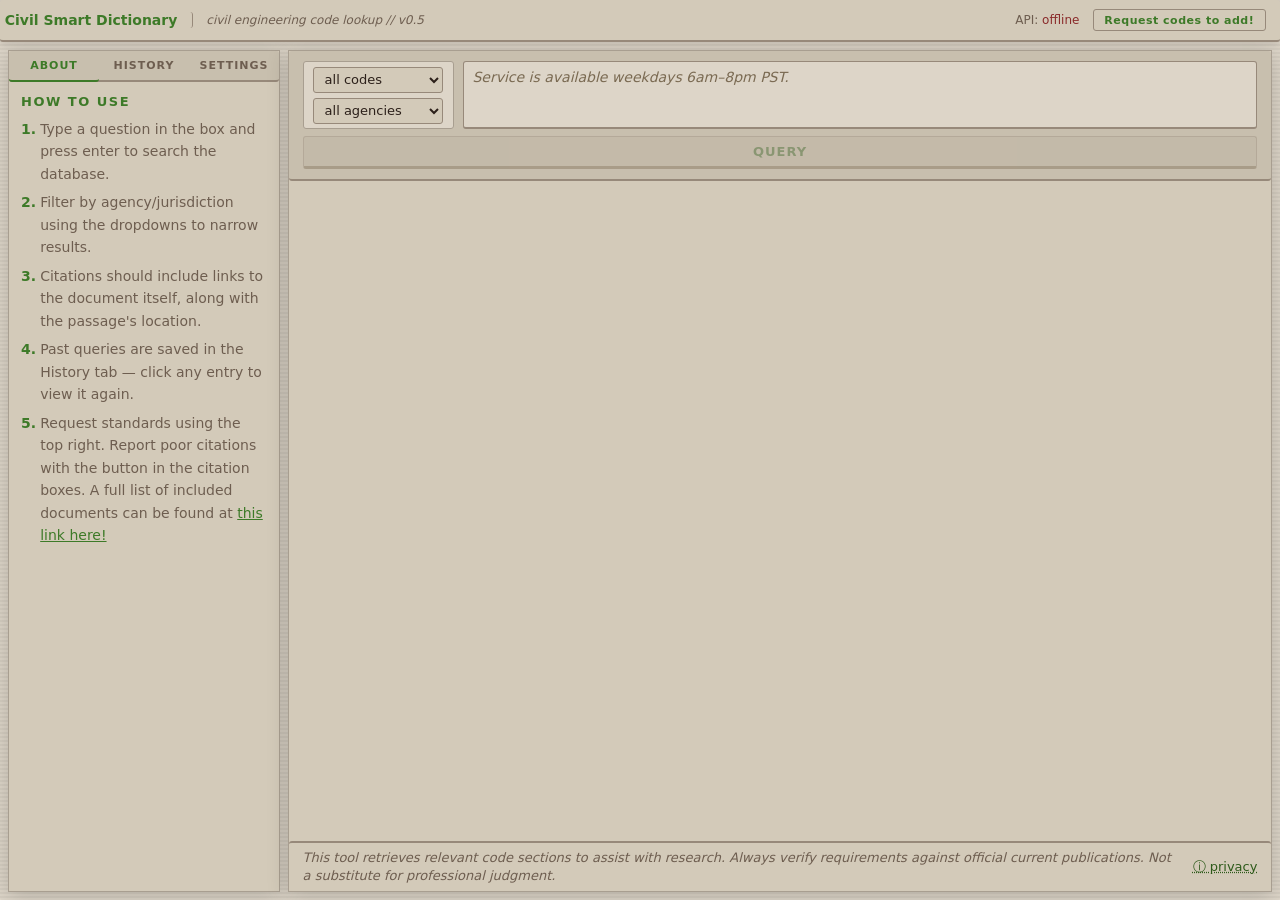
==== commit 87a9255b: "Replace [[SRC_N]]/[[FAIL]] citation flags with ^^^N^^^/^^^FAIL^^^ Double-bracket syntax clashes with" ====
--- a/frontend/index.html
+++ b/frontend/index.html
@@ -443,7 +443,10 @@
 ══════════════════════════════════════════════════════════════ */
 async function checkApi() {
   try {
-    const r = await fetch(API + '/filters');
+    const controller = new AbortController();
+    const timeout = setTimeout(() => controller.abort(), 10000);
+    const r = await fetch(API + '/filters', {signal: controller.signal});
+    clearTimeout(timeout);
     if (!r.ok) throw new Error(r.status);
     apiOffline = false;
     apiStatus.className = 'ok';
@@ -461,9 +464,11 @@
     });
     const h = parseInt(pstHour, 10);
     queryInput.placeholder = (h >= 6 && h < 20)
-      ? 'Service is restarting — please wait a few minutes and refresh.'
+      ? 'Service is restarting \u2014 checking again shortly\u2026'
       : 'Service is available weekdays 6am\u20138pm PST.';
     submitBtn.disabled = true;
+    // Retry every 30s during business hours until back online
+    if (h >= 6 && h < 20) setTimeout(checkApi, 30000);
   }
 }
 
@@ -736,12 +741,12 @@
 
 /**
  * parseResponse — renders stored raw text into card as separate response-text boxes,
- * one per [[SRC_N]] citation block.
+ * one per ^^^N^^^ citation block.
  */
 function parseResponse(card, text, sourceGroups) {
   // Strip any <think>...</think> blocks the server may have left in the raw text
   const cleaned = text.replace(/<think>[\s\S]*?<\/think>/g, '');
-  const re = /\[\[SRC_(\d+)\]\]|\[\[FAIL\]\]/g;
+  const re = /\^\^\^(\d+)\^\^\^|\^\^\^FAIL\^\^\^/g;
   let last = 0, m;
   while ((m = re.exec(cleaned)) !== null) {
     if (m[1] != null) {
--- a/frontend/index.css
+++ b/frontend/index.css
@@ -634,7 +634,7 @@
   margin: 0.25rem 0;
 }
 
-/* single-line citation rows — rendered inline at [[SRC_N]] positions */
+/* single-line citation rows — rendered inline at ^^^N^^^ positions */
 .citation-line {
   display: flex;
   align-items: center;
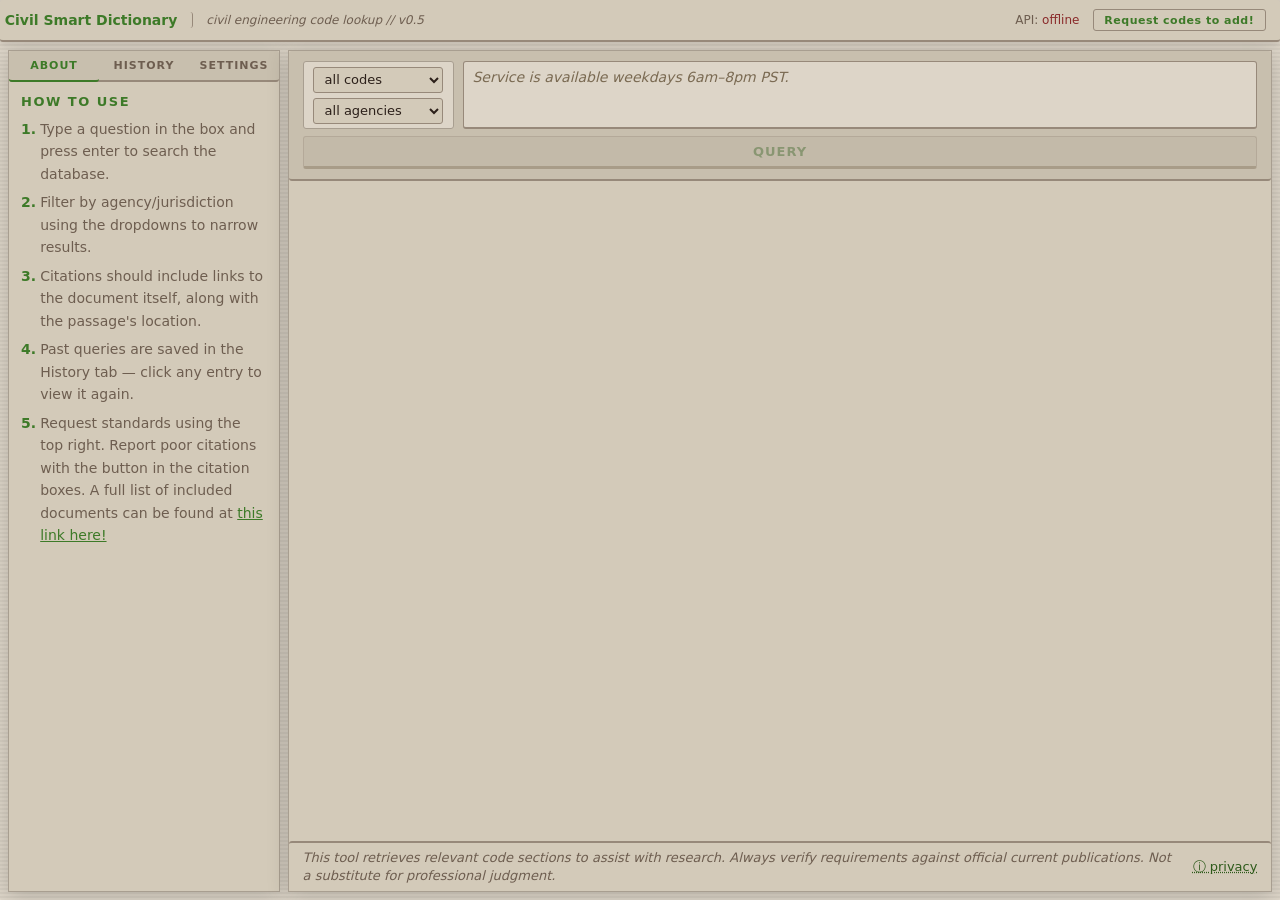
==== commit e676d391: "Improve citation placement: few-shot example + explicit anti-stacking rule - System prompt: add conc" ====
--- a/frontend/index.html
+++ b/frontend/index.html
@@ -581,6 +581,7 @@
   let sourceGroups = [];
   let tailBlock = null;
   let tailSpan   = null;
+  let lastBlock  = null;  // last response box, for consecutive citation stacking
 
   try {
     const scopeOpt = filterScope.selectedIndex > 0
@@ -624,19 +625,23 @@
           }
 
         } else if (ev.type === 'source_block') {
-          if (!tailBlock) {
+          // Attach to tailBlock if open, else stack onto lastBlock (consecutive citations)
+          const target = tailBlock || lastBlock;
+          if (!target) {
             [tailBlock, tailSpan] = makeResponseBox(card);
+            lastBlock = tailBlock;
           }
+          const box = tailBlock || lastBlock;
           const src = (ev.n != null && ev.n > 0 && ev.n <= sourceGroups.length) ? sourceGroups[ev.n - 1] : null;
           if (src) {
-            tailBlock.appendChild(buildCitationLine(src));
-            tailBlock.parentElement.style.borderLeftColor = getSourceColor(src.source_file);
+            box.appendChild(buildCitationLine(src));
+            box.parentElement.style.borderLeftColor = getSourceColor(src.source_file);
           }
           tailBlock = null; tailSpan = null;
 
         } else if (ev.type === 'text') {
           if (ev.text) {
-            if (!tailBlock) [tailBlock, tailSpan] = makeResponseBox(card);
+            if (!tailBlock) { [tailBlock, tailSpan] = makeResponseBox(card); lastBlock = tailBlock; }
             tailSpan.appendChild(document.createTextNode(ev.text));
           }
 
@@ -747,12 +752,24 @@
   // Strip any <think>...</think> blocks the server may have left in the raw text
   const cleaned = text.replace(/<think>[\s\S]*?<\/think>/g, '');
   const re = /\^\^\^(\d+)\^\^\^|\^\^\^FAIL\^\^\^/g;
-  let last = 0, m;
+  let last = 0, m, lastBlock = null;
   while ((m = re.exec(cleaned)) !== null) {
     if (m[1] != null) {
       const seg = cleaned.slice(last, m.index).trim();
-      const [block, sp] = makeResponseBox(card);
-      if (seg) renderTextWithBold(sp, seg);
+      let block, sp;
+      if (seg) {
+        // New text segment → new box
+        [block, sp] = makeResponseBox(card);
+        renderTextWithBold(sp, seg);
+        lastBlock = block;
+      } else if (lastBlock) {
+        // Consecutive citation — stack onto the previous box
+        block = lastBlock;
+      } else {
+        // First citation with no preceding text
+        [block, sp] = makeResponseBox(card);
+        lastBlock = block;
+      }
       const src = sourceGroups && sourceGroups[parseInt(m[1], 10) - 1];
       if (src) {
         block.appendChild(buildCitationLine(src));
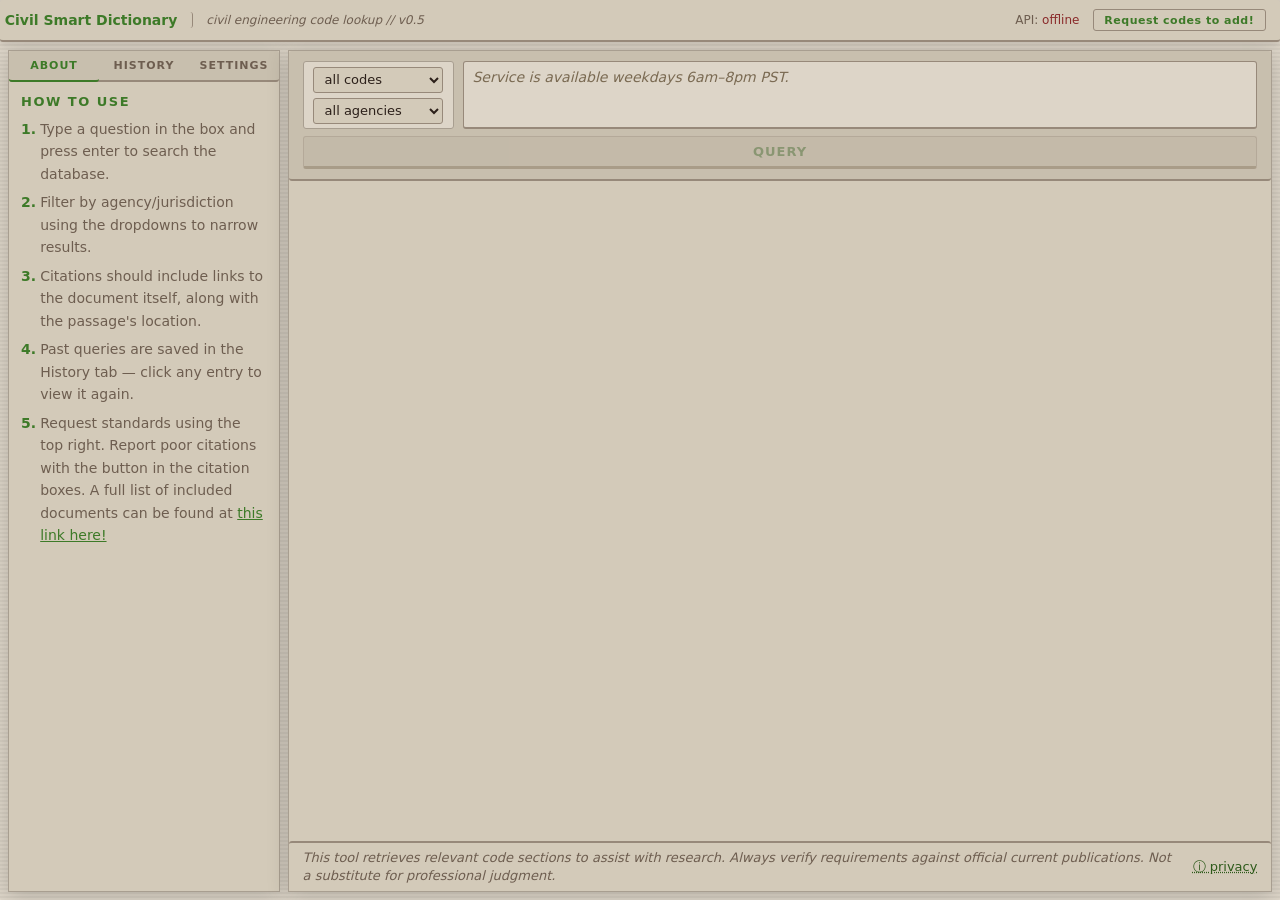
==== commit 75d5b0b5: "Persist last 3 history entries; update loading status text on retrieval - localStorage saves/restore" ====
--- a/frontend/index.html
+++ b/frontend/index.html
@@ -616,6 +616,7 @@
 
         if (ev.type === 'meta') {
           sourceGroups = ev.source_groups || [];
+          progressText.textContent = 'citations found, processing...';
           const seen = new Set();
           for (const src of sourceGroups) {
             if (src && src.source_file && !seen.has(src.source_file)) {
@@ -911,8 +912,29 @@
     query: q, data,
     ts: new Date().toLocaleTimeString([], {hour:'2-digit', minute:'2-digit'}),
   });
+  if (queryHistory.length > 5) queryHistory.length = 5;
   currentIndex = 0;
   renderHistory();
+  saveHistory();
+}
+
+function saveHistory() {
+  try {
+    localStorage.setItem('civil_history', JSON.stringify(queryHistory.slice(0, 3)));
+  } catch (_) {}
+}
+
+function loadHistory() {
+  try {
+    const raw = localStorage.getItem('civil_history');
+    if (raw) {
+      const parsed = JSON.parse(raw);
+      if (Array.isArray(parsed)) {
+        queryHistory = parsed.slice(0, 3);
+        renderHistory();
+      }
+    }
+  } catch (_) {}
 }
 
 function renderHistory() {
@@ -1004,6 +1026,8 @@
   }
 }
 
+loadHistory();
+
 /* ══════════════════════════════════════════════════════════════
    EVENT LISTENERS
 ══════════════════════════════════════════════════════════════ */
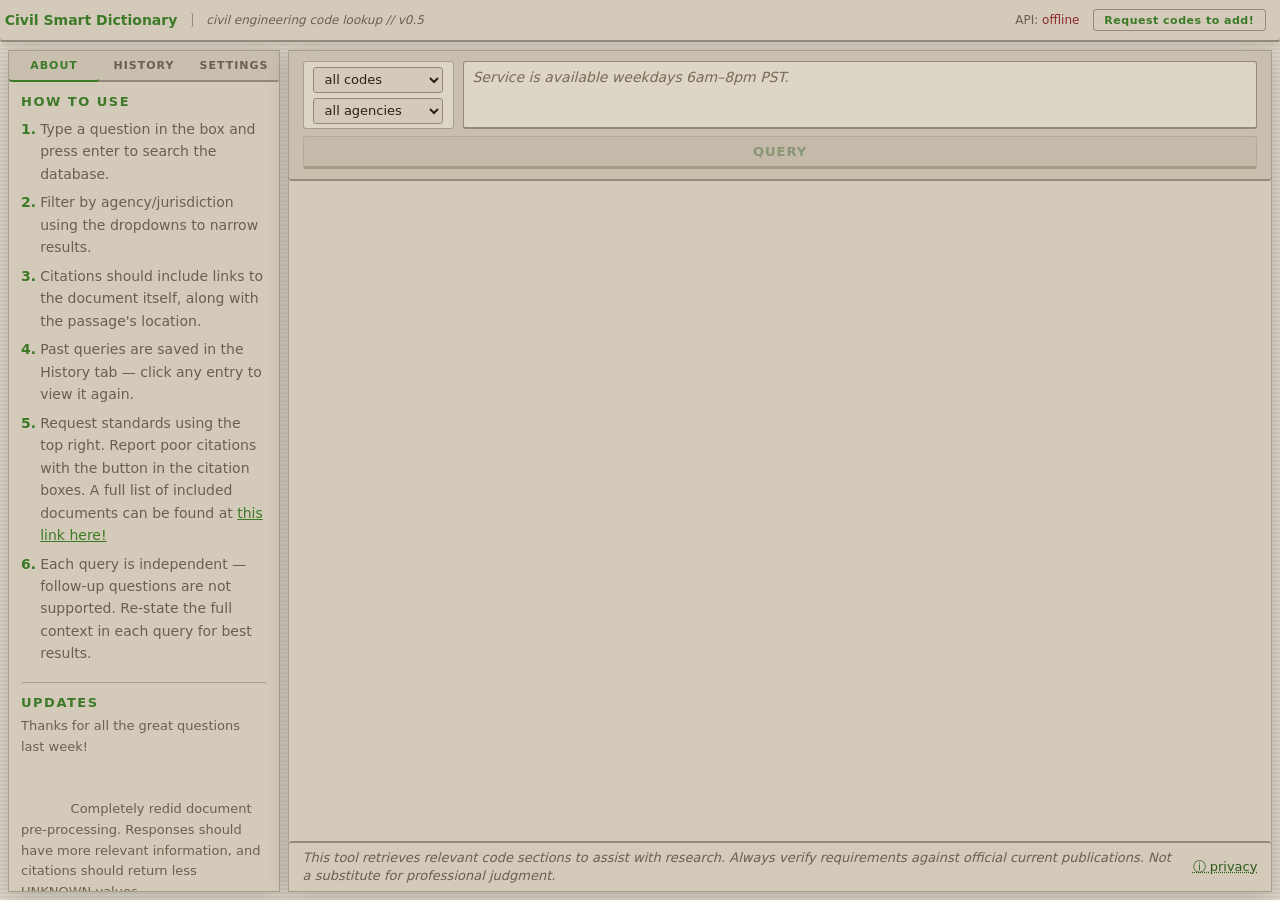
==== commit 2efe14d2: "Add follow-up query note, patch notes section, test results apr3c - How to Use: step 6 notes follow-" ====
--- a/frontend/index.html
+++ b/frontend/index.html
@@ -102,7 +102,16 @@
             <li data-n="3">Citations should include links to the document itself, along with the passage's location.</li>
             <li data-n="4">Past queries are saved in the History tab — click any entry to view it again.</li>
             <li data-n="5">Request standards using the top right. Report poor citations with the button in the citation boxes. A full list of included documents can be found at <a href="/standards">this link here!</a></li>
+            <li data-n="6">Each query is independent — follow-up questions are not supported. Re-state the full context in each query for best results.</li>
           </ol>
+        </div>
+
+        <div class="patch-notes">
+          <div class="about-section-label">Updates</div>
+          <div class="patch-notes-body">Thanks for all the great questions last week!<br><br>
+            Completely redid document pre-processing. Responses should have more relevant information, and citations should return less UNKNOWN values.<br><br>
+            Added all WSDOT PDMS to corpus.<br>
+          </div>
         </div>
 
       </div>
--- a/frontend/index.css
+++ b/frontend/index.css
@@ -401,7 +401,9 @@
 .adv-row input[type="checkbox"] { accent-color: var(--accent); cursor: pointer; }
 
 /* ── about tab ── */
-.about-content { padding: 0.75rem; display: flex; flex-direction: column; gap: 0.9rem; }
+.about-content { padding: 0.75rem; display: flex; flex-direction: column; gap: 0.9rem; flex: 1; min-height: 0; }
+.patch-notes { margin-top: auto; padding-top: 0.75rem; border-top: 1px solid var(--border); }
+.patch-notes-body { color: var(--dim); font-size: 13px; line-height: 1.6; white-space: pre-wrap; }
 
 #bio-photo {
   width: 100%;
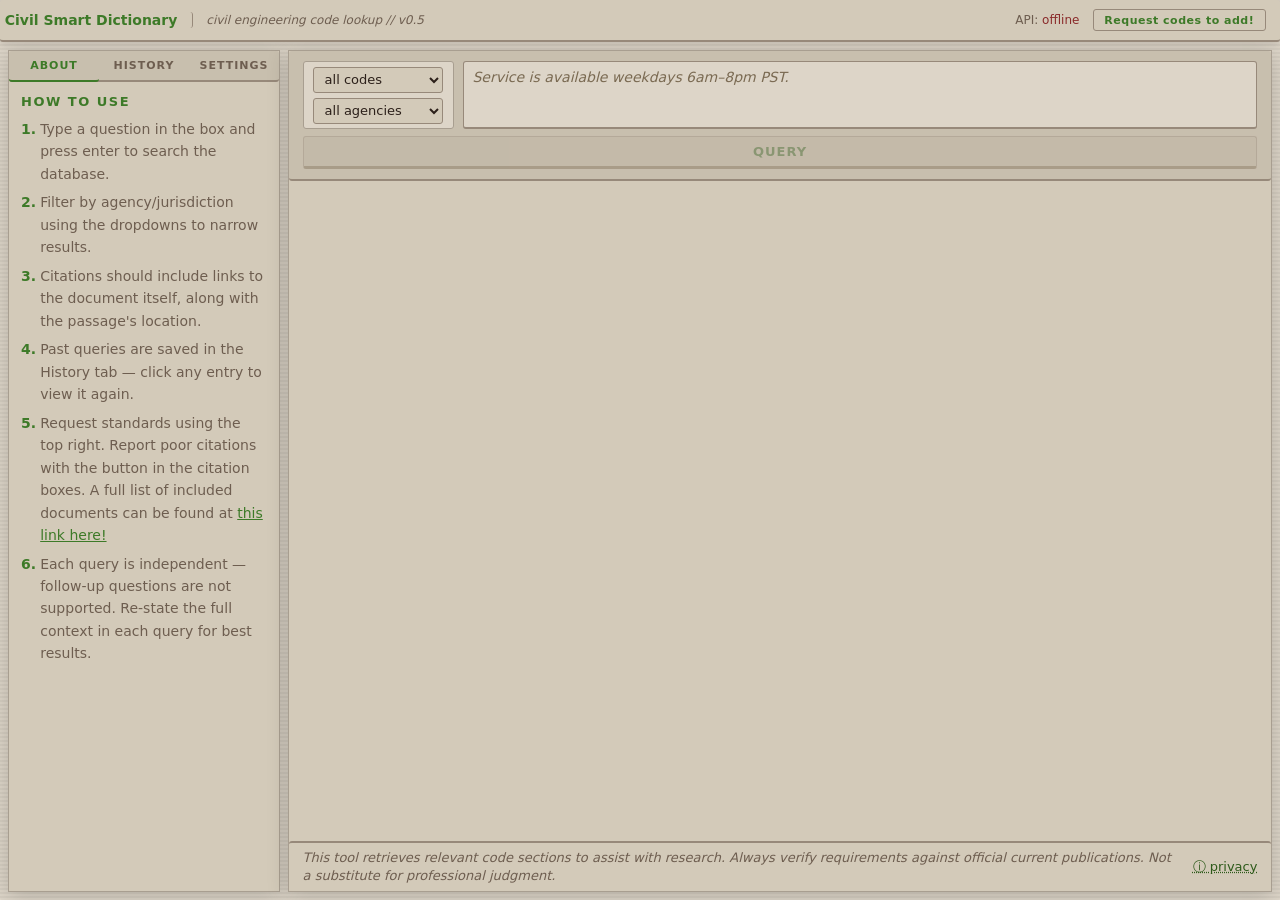
==== commit af6a0d52: "Move patch notes to standards page sidebar Co-Authored-By: Claude Sonnet 4.6 <noreply@anthropic.com>" ====
--- a/frontend/index.html
+++ b/frontend/index.html
@@ -104,14 +104,6 @@
             <li data-n="5">Request standards using the top right. Report poor citations with the button in the citation boxes. A full list of included documents can be found at <a href="/standards">this link here!</a></li>
             <li data-n="6">Each query is independent — follow-up questions are not supported. Re-state the full context in each query for best results.</li>
           </ol>
-        </div>
-
-        <div class="patch-notes">
-          <div class="about-section-label">Updates</div>
-          <div class="patch-notes-body">Thanks for all the great questions last week!<br><br>
-            Completely redid document pre-processing. Responses should have more relevant information, and citations should return less UNKNOWN values.<br><br>
-            Added all WSDOT PDMS to corpus.<br>
-          </div>
         </div>
 
       </div>
--- a/frontend/index.css
+++ b/frontend/index.css
@@ -401,7 +401,7 @@
 .adv-row input[type="checkbox"] { accent-color: var(--accent); cursor: pointer; }
 
 /* ── about tab ── */
-.about-content { padding: 0.75rem; display: flex; flex-direction: column; gap: 0.9rem; flex: 1; min-height: 0; }
+.about-content { padding: 0.75rem; display: flex; flex-direction: column; gap: 0.9rem; }
 .patch-notes { margin-top: auto; padding-top: 0.75rem; border-top: 1px solid var(--border); }
 .patch-notes-body { color: var(--dim); font-size: 13px; line-height: 1.6; white-space: pre-wrap; }
 
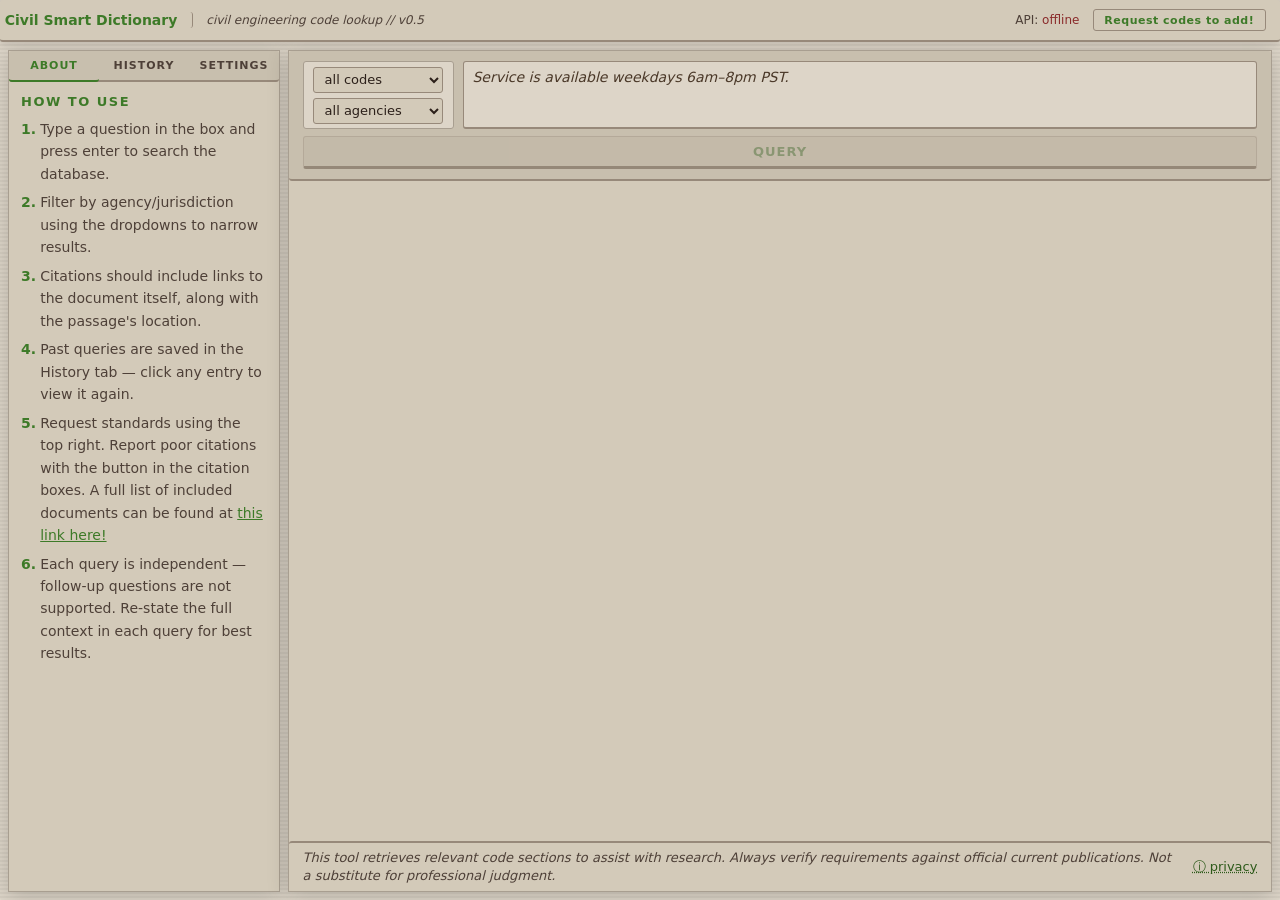
==== commit f10c028b: "🔒 STABLE AWS PRODUCTION RELEASE — EC2 g4dn.xlarge T4 GPU — 100/105 tests passing Last known-good dep" ====
--- a/frontend/index.html
+++ b/frontend/index.html
@@ -287,7 +287,7 @@
     "What are the ADA design standards for pedestrian ramps?",
     "What compressive strength is required for bridge deck concrete?",
     "What stormwater controls are required under the EPA Construction General Permit?",
-    "How far must a street tree be planted from a fire hydrant in Seattle?",
+    "What are the minimum clearance requirements for street trees in Seattle right-of-way?",
     "What is the minimum clear width for a sidewalk per PROWAG?",
     "What stopping sight distance is required at 30 mph design speed?",
     "What slope is required for an accessible parking space?",
@@ -838,7 +838,7 @@
   sec.textContent = '§';
   const secSpan = document.createElement('span');
   secSpan.className = 'cit-section';
-  secSpan.textContent = chunk.section || '??';
+  secSpan.textContent = (!chunk.section || chunk.section === 'UNKNOWN') ? '?' : chunk.section;
   sec.appendChild(secSpan);
   sec.dataset.tooltip = 'section number';
   row.appendChild(sec);
@@ -849,7 +849,7 @@
   pg.className = 'cit-meta';
   pg.textContent = 'pg ';
   const pgSpan = document.createElement('span');
-  pgSpan.textContent = chunk.doc_page || '?';
+  pgSpan.textContent = (!chunk.doc_page || chunk.doc_page === 'UNKNOWN') ? '?' : chunk.doc_page;
   pg.appendChild(pgSpan);
   pg.dataset.tooltip = 'document page';
   row.appendChild(pg);
@@ -968,7 +968,7 @@
   modalInfo.textContent = '';
   [
     ['File: ', chunk.source_file],
-    ['Current section: ', chunk.section || 'UNKNOWN'],
+    ['Current section: ', (!chunk.section || chunk.section === 'UNKNOWN') ? '?' : chunk.section],
     ['Page: ', chunk.page],
   ].forEach(([label, value]) => {
     modalInfo.appendChild(document.createTextNode(label));
--- a/frontend/index.css
+++ b/frontend/index.css
@@ -11,7 +11,7 @@
   --border2:  #333333;
   --text:     #d8d8d8;
   --dim:      #848484;
-  --dim2:     #6a6a6a;
+  --dim2:     #828282;
   --accent:   #4a9eff;
   --accent2:  #2a6acc;
   --green:    #4aff8a;
@@ -52,8 +52,8 @@
   --border:   #2e3d2e;
   --border2:  #3a4e3a;
   --text:     #d6d6bc;
-  --dim:      #708870;
-  --dim2:     #587858;
+  --dim:      #7e9c7e;
+  --dim2:     #729e72;
   --accent:   #9aba7a;
   --accent2:  #6a8a4a;
   --green:    #6aaa8a;
@@ -92,8 +92,8 @@
   --border:   #a89e90;
   --border2:  #97897a;
   --text:     #2c201a;
-  --dim:      #6e5e50;
-  --dim2:     #7a6a52;
+  --dim:      #4e4038;
+  --dim2:     #4a3828;
   --accent:   #3d7a28;
   --accent2:  #2d5a1a;
   --green:    #2a7a4a;
